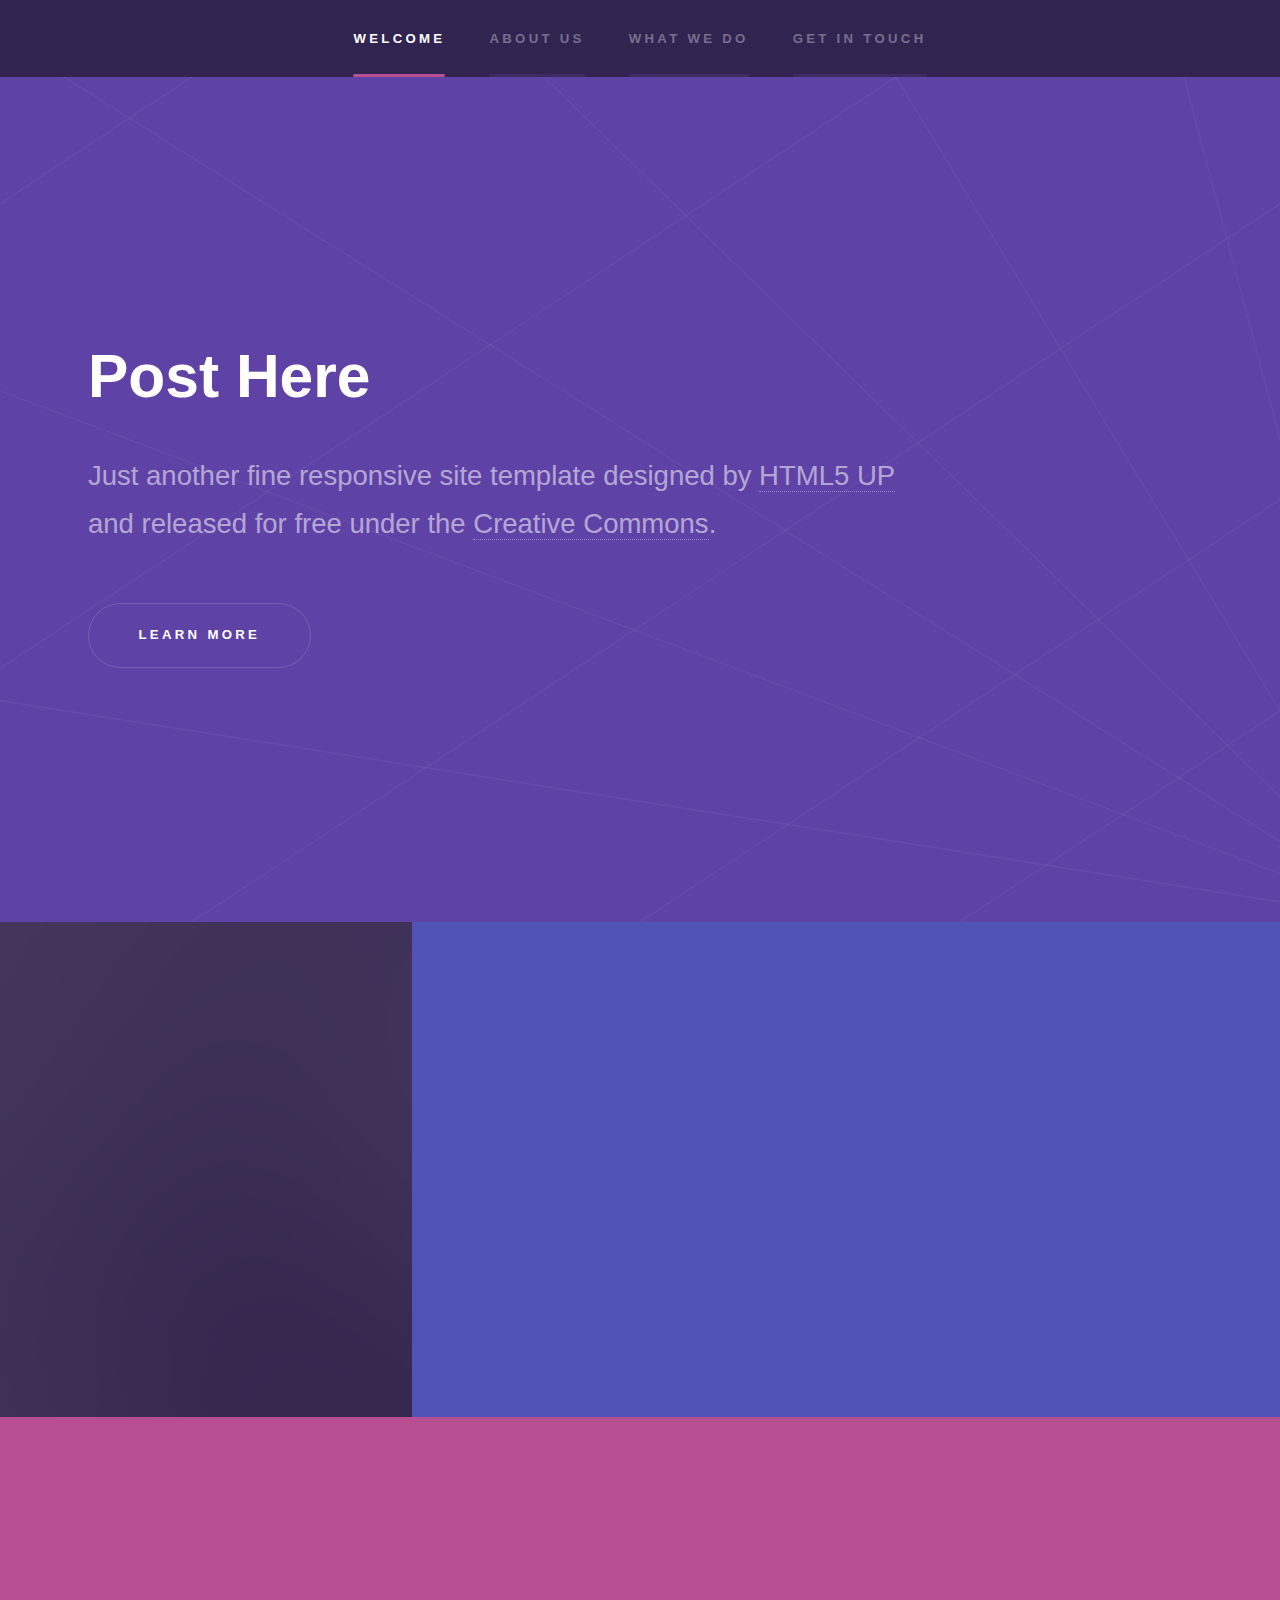
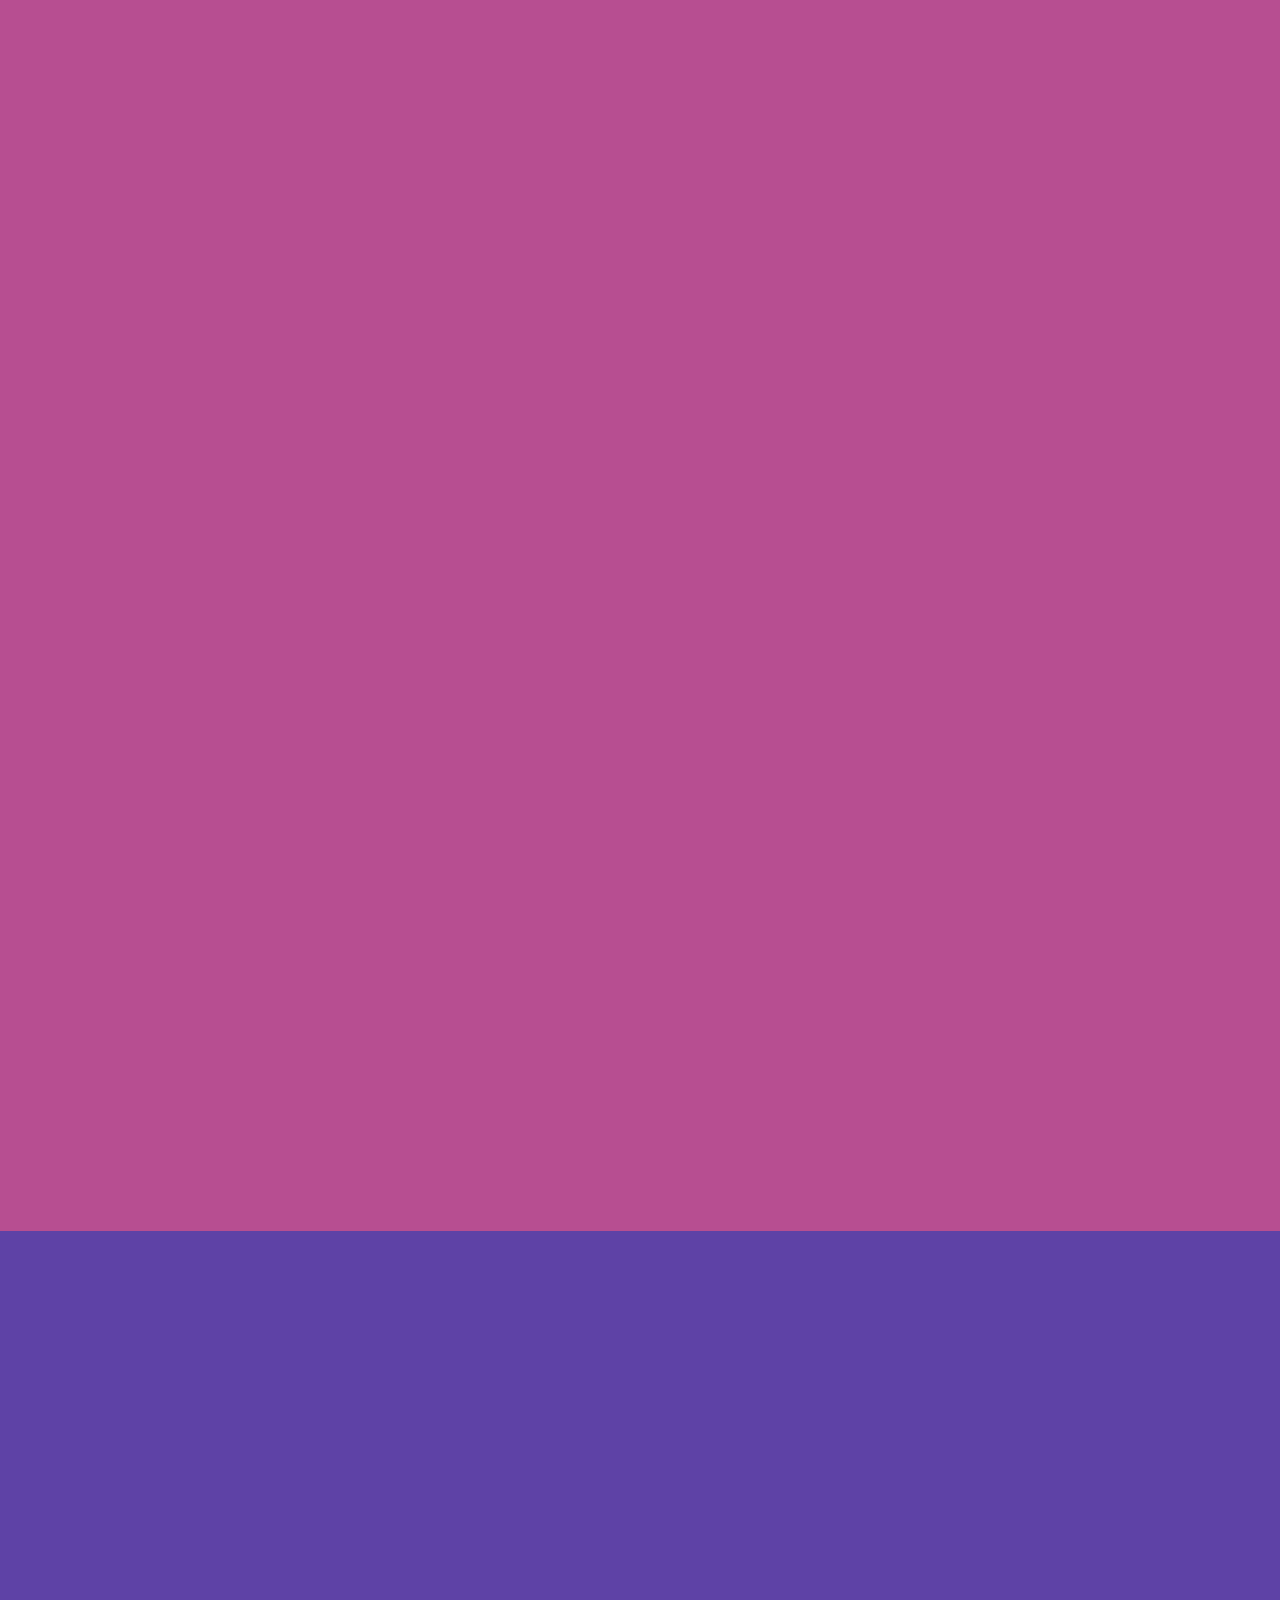
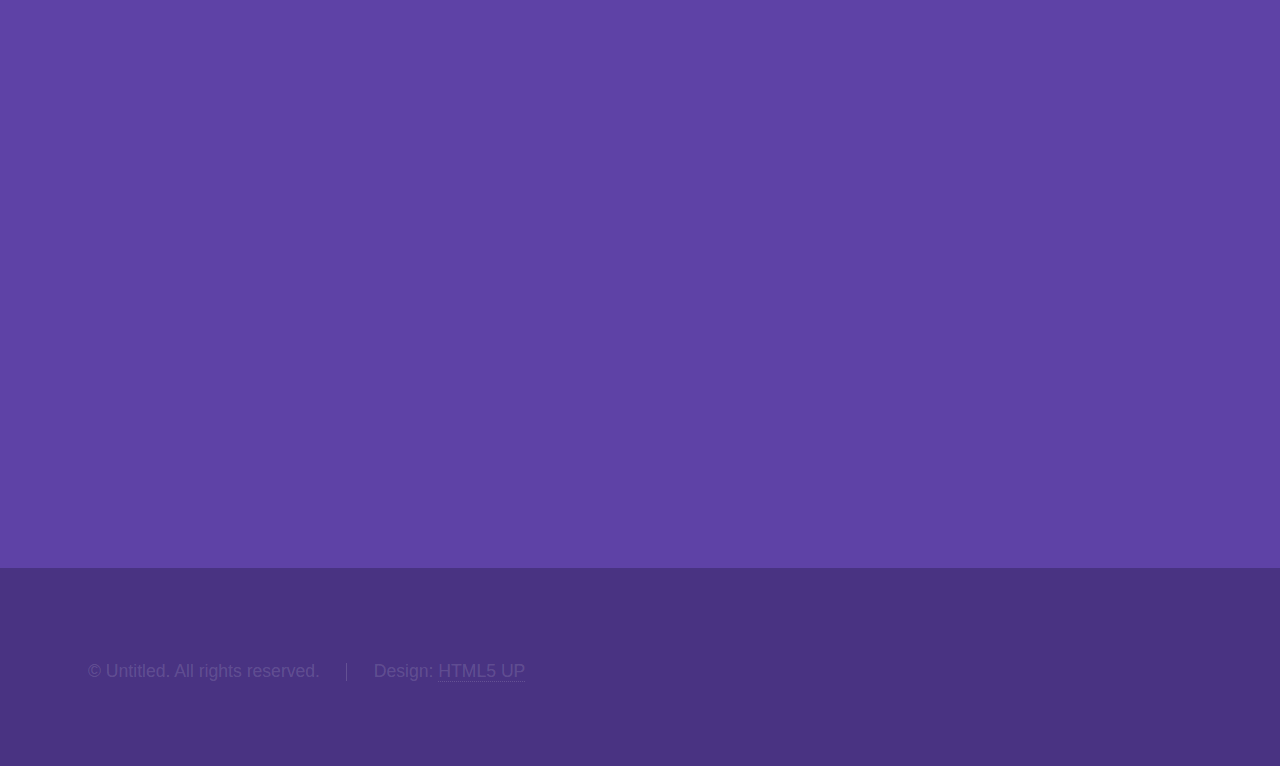
==== index.html @ d8d993b2 "scaffolded home and about pages, added correct media queries to css" ====
<!DOCTYPE HTML>
<!--
	Hyperspace by HTML5 UP
	html5up.net | @ajlkn
	Free for personal and commercial use under the CCA 3.0 license (html5up.net/license)
-->
<html>
	<head>
		<title>Post Here</title>
		<meta charset="utf-8" />
		<meta name="viewport" content="width=device-width, initial-scale=1, user-scalable=no" />
		<link rel="stylesheet" href="assets/css/main.css" />
		<noscript><link rel="stylesheet" href="assets/css/noscript.css" /></noscript>
	</head>
	<body class="is-preload">

		<!-- Sidebar -->
			<section id="sidebar">
				<div class="inner">
					<nav>
						<ul>
							<li><a href="#intro">Welcome</a></li>
							<li><a href="#one">About Us</a></li>
							<li><a href="#two">What we do</a></li>
							<li><a href="#three">Get in touch</a></li>
						</ul>
					</nav>
				</div>
			</section>

		<!-- Wrapper -->
			<div id="wrapper">

				<!-- Intro -->
					<section id="intro" class="wrapper style1 fullscreen fade-up">
						<div class="inner">
							<h1>Post Here</h1>
							<p>Just another fine responsive site template designed by <a href="http://html5up.net">HTML5 UP</a><br />
							and released for free under the <a href="http://html5up.net/license">Creative Commons</a>.</p>
							<ul class="actions">
								<li><a href="#one" class="button scrolly">Learn more</a></li>
							</ul>
						</div>
					</section>

				<!-- One -->
					<section id="one" class="wrapper style2 spotlights">
						<section>
							<a href="#" class="image"><img src="images/pic01.jpg" alt="" data-position="center center" /></a>
							<div class="content">
								<div class="inner">
									<h2>About Us</h2>
									<p>Phasellus convallis elit id ullamcorper pulvinar. Duis aliquam turpis mauris, eu ultricies erat malesuada quis. Aliquam dapibus.</p>
									<ul class="actions">
										<li><a href="about.html" class="button">Learn more</a></li>
									</ul>
								</div>
							</div>
						</section>
						<!-- <section>
							<a href="#" class="image"><img src="images/pic02.jpg" alt="" data-position="top center" /></a>
							<div class="content">
								<div class="inner">
									<h2>Feugiat consequat</h2>
									<p>Phasellus convallis elit id ullamcorper pulvinar. Duis aliquam turpis mauris, eu ultricies erat malesuada quis. Aliquam dapibus.</p>
									<ul class="actions">
										<li><a href="generic.html" class="button">Learn more</a></li>
									</ul>
								</div>
							</div>
						</section> -->
						<!-- <section>
							<a href="#" class="image"><img src="images/pic03.jpg" alt="" data-position="25% 25%" /></a>
							<div class="content">
								<div class="inner">
									<h2>Ultricies aliquam</h2>
									<p>Phasellus convallis elit id ullamcorper pulvinar. Duis aliquam turpis mauris, eu ultricies erat malesuada quis. Aliquam dapibus.</p>
									<ul class="actions">
										<li><a href="generic.html" class="button">Learn more</a></li>
									</ul>
								</div>
							</div>
						</section> -->
					</section>

				<!-- Two -->
					<section id="two" class="wrapper style3 fade-up">
						<div class="inner">
							<h2>What we do</h2>
							<p>Phasellus convallis elit id ullamcorper pulvinar. Duis aliquam turpis mauris, eu ultricies erat malesuada quis. Aliquam dapibus, lacus eget hendrerit bibendum, urna est aliquam sem, sit amet imperdiet est velit quis lorem.</p>
							<div class="features">
								<section>
									<span class="icon solid major fa-code"></span>
									<h3>Lorem ipsum amet</h3>
									<p>Phasellus convallis elit id ullam corper amet et pulvinar. Duis aliquam turpis mauris, sed ultricies erat dapibus.</p>
								</section>
								<section>
									<span class="icon solid major fa-lock"></span>
									<h3>Aliquam sed nullam</h3>
									<p>Phasellus convallis elit id ullam corper amet et pulvinar. Duis aliquam turpis mauris, sed ultricies erat dapibus.</p>
								</section>
								<section>
									<span class="icon solid major fa-cog"></span>
									<h3>Sed erat ullam corper</h3>
									<p>Phasellus convallis elit id ullam corper amet et pulvinar. Duis aliquam turpis mauris, sed ultricies erat dapibus.</p>
								</section>
								<section>
									<span class="icon solid major fa-desktop"></span>
									<h3>Veroeros quis lorem</h3>
									<p>Phasellus convallis elit id ullam corper amet et pulvinar. Duis aliquam turpis mauris, sed ultricies erat dapibus.</p>
								</section>
								<section>
									<span class="icon solid major fa-link"></span>
									<h3>Urna quis bibendum</h3>
									<p>Phasellus convallis elit id ullam corper amet et pulvinar. Duis aliquam turpis mauris, sed ultricies erat dapibus.</p>
								</section>
								<section>
									<span class="icon major fa-gem"></span>
									<h3>Aliquam urna dapibus</h3>
									<p>Phasellus convallis elit id ullam corper amet et pulvinar. Duis aliquam turpis mauris, sed ultricies erat dapibus.</p>
								</section>
							</div>
							<!-- <ul class="actions">
								<li><a href="generic.html" class="button">Learn more</a></li>
							</ul> -->
						</div>
					</section>

				<!-- Three -->
					<section id="three" class="wrapper style1 fade-up">
						<div class="inner">
							<h2>Get in touch</h2>
							<p>Phasellus convallis elit id ullamcorper pulvinar. Duis aliquam turpis mauris, eu ultricies erat malesuada quis. Aliquam dapibus, lacus eget hendrerit bibendum, urna est aliquam sem, sit amet imperdiet est velit quis lorem.</p>
							<div class="split style1">
								<section>
									<form method="post" action="#">
										<div class="fields">
											<div class="field half">
												<label for="name">Name</label>
												<input type="text" name="name" id="name" />
											</div>
											<div class="field half">
												<label for="email">Email</label>
												<input type="text" name="email" id="email" />
											</div>
											<div class="field">
												<label for="message">Message</label>
												<textarea name="message" id="message" rows="5"></textarea>
											</div>
										</div>
										<ul class="actions">
											<li><a href="" class="button submit">Send Message</a></li>
										</ul>
									</form>
								</section>
								<section>
									<ul class="contact">
										<li>
											<h3>Address</h3>
											<span>12345 Somewhere Road #654<br />
											Nashville, TN 00000-0000<br />
											USA</span>
										</li>
										<li>
											<h3>Email</h3>
											<a href="#">user@untitled.tld</a>
										</li>
										<li>
											<h3>Phone</h3>
											<span>(000) 000-0000</span>
										</li>
										<li>
											<h3>Social</h3>
											<ul class="icons">
												<li><a href="#" class="icon brands fa-twitter"><span class="label">Twitter</span></a></li>
												<li><a href="#" class="icon brands fa-facebook-f"><span class="label">Facebook</span></a></li>
												<li><a href="#" class="icon brands fa-github"><span class="label">GitHub</span></a></li>
												<li><a href="#" class="icon brands fa-instagram"><span class="label">Instagram</span></a></li>
												<li><a href="#" class="icon brands fa-linkedin-in"><span class="label">LinkedIn</span></a></li>
											</ul>
										</li>
									</ul>
								</section>
							</div>
						</div>
					</section>

			</div>

		<!-- Footer -->
			<footer id="footer" class="wrapper style1-alt">
				<div class="inner">
					<ul class="menu">
						<li>&copy; Untitled. All rights reserved.</li><li>Design: <a href="http://html5up.net">HTML5 UP</a></li>
					</ul>
				</div>
			</footer>

		<!-- Scripts -->
			<script src="assets/js/jquery.min.js"></script>
			<script src="assets/js/jquery.scrollex.min.js"></script>
			<script src="assets/js/jquery.scrolly.min.js"></script>
			<script src="assets/js/browser.min.js"></script>
			<script src="assets/js/breakpoints.min.js"></script>
			<script src="assets/js/util.js"></script>
			<script src="assets/js/main.js"></script>

	</body>
</html>
---- assets/css/main.css ----
@import url(fontawesome-all.min.css);

/*
	Hyperspace by HTML5 UP
	html5up.net | @ajlkn
	Free for personal and commercial use under the CCA 3.0 license (html5up.net/license)
*/

html, body, div, span, applet, object,
iframe, h1, h2, h3, h4, h5, h6, p, blockquote,
pre, a, abbr, acronym, address, big, cite,
code, del, dfn, em, img, ins, kbd, q, s, samp,
small, strike, strong, sub, sup, tt, var, b,
u, i, center, dl, dt, dd, ol, ul, li, fieldset,
form, label, legend, table, caption, tbody,
tfoot, thead, tr, th, td, article, aside,
canvas, details, embed, figure, figcaption,
footer, header, hgroup, menu, nav, output, ruby,
section, summary, time, mark, audio, video {
	margin: 0;
	padding: 0;
	border: 0;
	font-size: 100%;
	font: inherit;
	vertical-align: baseline;}

article, aside, details, figcaption, figure,
footer, header, hgroup, menu, nav, section {
	display: block;}

body {
	line-height: 1;
}

ol, ul {
	list-style: none;
}

blockquote, q {
	quotes: none;
}

	blockquote:before, blockquote:after, q:before, q:after {
		content: '';
		content: none;
	}

table {
	border-collapse: collapse;
	border-spacing: 0;
}

body {
	-webkit-text-size-adjust: none;
}

mark {
	background-color: transparent;
	color: inherit;
}

input::-moz-focus-inner {
	border: 0;
	padding: 0;
}

input, select, textarea {
	-moz-appearance: none;
	-webkit-appearance: none;
	-ms-appearance: none;
	appearance: none;
}

/* Basic */

	@-ms-viewport {
		width: device-width;
	}

	body {
		-ms-overflow-style: scrollbar;
	}

	@media screen and (max-width: 480px) {

		html, body {
			min-width: 320px;
		}

	}

	html {
		box-sizing: border-box;
	}

	*, *:before, *:after {
		box-sizing: inherit;
	}

	body {
		background: #312450;
	}

		body.is-preload *, body.is-preload *:before, body.is-preload *:after {
			-moz-animation: none !important;
			-webkit-animation: none !important;
			-ms-animation: none !important;
			animation: none !important;
			-moz-transition: none !important;
			-webkit-transition: none !important;
			-ms-transition: none !important;
			transition: none !important;
		}

/* Type */

	body, input, select, textarea {
		color: rgba(255, 255, 255, 0.55);
		font-family: Arial, Helvetica, sans-serif;
		font-size: 16.5pt;
		font-weight: normal;
		line-height: 1.75;
	}

		@media screen and (max-width: 1000px) {

			body, input, select, textarea {
				font-size: 13pt;
			}

		}

		/* @media screen and (max-width: 1280px) {

			body, input, select, textarea {
				font-size: 12pt;
			}

		} */

		@media screen and (max-width: 500px) {

			body, input, select, textarea {
				font-size: 11pt;
			}

		}

	a {
		-moz-transition: color 0.2s ease, border-bottom-color 0.2s ease;
		-webkit-transition: color 0.2s ease, border-bottom-color 0.2s ease;
		-ms-transition: color 0.2s ease, border-bottom-color 0.2s ease;
		transition: color 0.2s ease, border-bottom-color 0.2s ease;
		border-bottom: dotted 1px rgba(255, 255, 255, 0.35);
		color: inherit;
		text-decoration: none;
	}

		a:hover {
			border-bottom-color: transparent;
			color: #ffffff;
		}

	strong, b {
		color: #ffffff;
		font-weight: bold;
	}

	em, i {
		font-style: italic;
	}

	p {
		margin: 0 0 2em 0;
	}

	h1, h2, h3, h4, h5, h6 {
		color: #ffffff;
		font-weight: bold;
		line-height: 1.5;
		margin: 0 0 0.5em 0;
	}

		h1 a, h2 a, h3 a, h4 a, h5 a, h6 a {
			color: inherit;
			text-decoration: none;
		}

	h1 {
		font-size: 2.75em;
	}

		h1.major {
			margin: 0 0 1.3em 0;
			position: relative;
			padding-bottom: 0.35em;
		}

			h1.major:after {
				background-image: -moz-linear-gradient(to right, #5e42a6, #b74e91);
				background-image: -webkit-linear-gradient(to right, #5e42a6, #b74e91);
				background-image: -ms-linear-gradient(to right, #5e42a6, #b74e91);
				background-image: linear-gradient(to right, #5e42a6, #b74e91);
				-moz-transition: max-width 0.2s ease;
				-webkit-transition: max-width 0.2s ease;
				-ms-transition: max-width 0.2s ease;
				transition: max-width 0.2s ease;
				border-radius: 0.2em;
				bottom: 0;
				content: '';
				height: 0.05em;
				position: absolute;
				right: 0;
				width: 100%;
			}

	h2 {
		font-size: 1.75em;
	}

	h3 {
		font-size: 1.1em;
	}

	h4 {
		font-size: 1em;
	}

	h5 {
		font-size: 0.8em;
	}

	h6 {
		font-size: 0.6em;
	}

	@media screen and (max-width: 736px) {

		h1 {
			font-size: 2em;
		}

		h2 {
			font-size: 1.25em;
		}

		h3 {
			font-size: 1em;
		}

		h4 {
			font-size: 0.8em;
		}

		h5 {
			font-size: 0.6em;
		}

		h6 {
			font-size: 0.6em;
		}

	}

	sub {
		font-size: 0.8em;
		position: relative;
		top: 0.5em;
	}

	sup {
		font-size: 0.8em;
		position: relative;
		top: -0.5em;
	}

	blockquote {
		border-left: solid 4px rgba(255, 255, 255, 0.15);
		font-style: italic;
		margin: 0 0 2em 0;
		padding: 0.5em 0 0.5em 2em;
	}

	code {
		background: rgba(255, 255, 255, 0.05);
		border-radius: 0.25em;
		border: solid 1px rgba(255, 255, 255, 0.15);
		font-family: "Courier New", monospace;
		font-size: 0.9em;
		margin: 0 0.25em;
		padding: 0.25em 0.65em;
	}

	pre {
		-webkit-overflow-scrolling: touch;
		font-family: "Courier New", monospace;
		font-size: 0.9em;
		margin: 0 0 2em 0;
	}

		pre code {
			display: block;
			line-height: 1.75em;
			padding: 1em 1.5em;
			overflow-x: auto;
		}

	hr {
		border: 0;
		border-bottom: solid 1px rgba(255, 255, 255, 0.15);
		margin: 2em 0;
	}

		hr.major {
			margin: 3em 0;
		}

	.align-left {
		text-align: left;
	}

	.align-center {
		text-align: center;
	}

	.align-right {
		text-align: right;
	}

/* Row */

	.row {
		display: flex;
		flex-wrap: wrap;
		box-sizing: border-box;
		align-items: stretch;
	}

		.row > * {
			box-sizing: border-box;
		}

		.row.gtr-uniform > * > :last-child {
			margin-bottom: 0;
		}

		.row.aln-left {
			justify-content: flex-start;
		}

		.row.aln-center {
			justify-content: center;
		}

		.row.aln-right {
			justify-content: flex-end;
		}

		.row.aln-top {
			align-items: flex-start;
		}

		.row.aln-middle {
			align-items: center;
		}

		.row.aln-bottom {
			align-items: flex-end;
		}

		.row > .imp {
			order: -1;
		}

		.row > .col-1 {
			width: 8.33333%;
		}

		.row > .off-1 {
			margin-left: 8.33333%;
		}

		.row > .col-2 {
			width: 16.66667%;
		}

		.row > .off-2 {
			margin-left: 16.66667%;
		}

		.row > .col-3 {
			width: 25%;
		}

		.row > .off-3 {
			margin-left: 25%;
		}

		.row > .col-4 {
			width: 33.33333%;
		}

		.row > .off-4 {
			margin-left: 33.33333%;
		}

		.row > .col-5 {
			width: 41.66667%;
		}

		.row > .off-5 {
			margin-left: 41.66667%;
		}

		.row > .col-6 {
			width: 50%;
		}

		.row > .off-6 {
			margin-left: 50%;
		}

		.row > .col-7 {
			width: 58.33333%;
		}

		.row > .off-7 {
			margin-left: 58.33333%;
		}

		.row > .col-8 {
			width: 66.66667%;
		}

		.row > .off-8 {
			margin-left: 66.66667%;
		}

		.row > .col-9 {
			width: 75%;
		}

		.row > .off-9 {
			margin-left: 75%;
		}

		.row > .col-10 {
			width: 83.33333%;
		}

		.row > .off-10 {
			margin-left: 83.33333%;
		}

		.row > .col-11 {
			width: 91.66667%;
		}

		.row > .off-11 {
			margin-left: 91.66667%;
		}

		.row > .col-12 {
			width: 100%;
		}

		.row > .off-12 {
			margin-left: 100%;
		}

		.row.gtr-0 {
			margin-top: 0;
			margin-left: 0em;
		}

			.row.gtr-0 > * {
				padding: 0 0 0 0em;
			}

			.row.gtr-0.gtr-uniform {
				margin-top: 0em;
			}

				.row.gtr-0.gtr-uniform > * {
					padding-top: 0em;
				}

		.row.gtr-25 {
			margin-top: 0;
			margin-left: -0.375em;
		}

			.row.gtr-25 > * {
				padding: 0 0 0 0.375em;
			}

			.row.gtr-25.gtr-uniform {
				margin-top: -0.375em;
			}

				.row.gtr-25.gtr-uniform > * {
					padding-top: 0.375em;
				}

		.row.gtr-50 {
			margin-top: 0;
			margin-left: -0.75em;
		}

			.row.gtr-50 > * {
				padding: 0 0 0 0.75em;
			}

			.row.gtr-50.gtr-uniform {
				margin-top: -0.75em;
			}

				.row.gtr-50.gtr-uniform > * {
					padding-top: 0.75em;
				}

		.row {
			margin-top: 0;
			margin-left: -1.5em;
		}

			.row > * {
				padding: 0 0 0 1.5em;
			}

			.row.gtr-uniform {
				margin-top: -1.5em;
			}

				.row.gtr-uniform > * {
					padding-top: 1.5em;
				}

		.row.gtr-150 {
			margin-top: 0;
			margin-left: -2.25em;
		}

			.row.gtr-150 > * {
				padding: 0 0 0 2.25em;
			}

			.row.gtr-150.gtr-uniform {
				margin-top: -2.25em;
			}

				.row.gtr-150.gtr-uniform > * {
					padding-top: 2.25em;
				}

		.row.gtr-200 {
			margin-top: 0;
			margin-left: -3em;
		}

			.row.gtr-200 > * {
				padding: 0 0 0 3em;
			}

			.row.gtr-200.gtr-uniform {
				margin-top: -3em;
			}

				.row.gtr-200.gtr-uniform > * {
					padding-top: 3em;
				}

		@media screen and (max-width: 1680px) {

			.row {
				display: flex;
				flex-wrap: wrap;
				box-sizing: border-box;
				align-items: stretch;
			}

				.row > * {
					box-sizing: border-box;
				}

				.row.gtr-uniform > * > :last-child {
					margin-bottom: 0;
				}

				.row.aln-left {
					justify-content: flex-start;
				}

				.row.aln-center {
					justify-content: center;
				}

				.row.aln-right {
					justify-content: flex-end;
				}

				.row.aln-top {
					align-items: flex-start;
				}

				.row.aln-middle {
					align-items: center;
				}

				.row.aln-bottom {
					align-items: flex-end;
				}

				.row > .imp-xlarge {
					order: -1;
				}

				.row > .col-1-xlarge {
					width: 8.33333%;
				}

				.row > .off-1-xlarge {
					margin-left: 8.33333%;
				}

				.row > .col-2-xlarge {
					width: 16.66667%;
				}

				.row > .off-2-xlarge {
					margin-left: 16.66667%;
				}

				.row > .col-3-xlarge {
					width: 25%;
				}

				.row > .off-3-xlarge {
					margin-left: 25%;
				}

				.row > .col-4-xlarge {
					width: 33.33333%;
				}

				.row > .off-4-xlarge {
					margin-left: 33.33333%;
				}

				.row > .col-5-xlarge {
					width: 41.66667%;
				}

				.row > .off-5-xlarge {
					margin-left: 41.66667%;
				}

				.row > .col-6-xlarge {
					width: 50%;
				}

				.row > .off-6-xlarge {
					margin-left: 50%;
				}

				.row > .col-7-xlarge {
					width: 58.33333%;
				}

				.row > .off-7-xlarge {
					margin-left: 58.33333%;
				}

				.row > .col-8-xlarge {
					width: 66.66667%;
				}

				.row > .off-8-xlarge {
					margin-left: 66.66667%;
				}

				.row > .col-9-xlarge {
					width: 75%;
				}

				.row > .off-9-xlarge {
					margin-left: 75%;
				}

				.row > .col-10-xlarge {
					width: 83.33333%;
				}

				.row > .off-10-xlarge {
					margin-left: 83.33333%;
				}

				.row > .col-11-xlarge {
					width: 91.66667%;
				}

				.row > .off-11-xlarge {
					margin-left: 91.66667%;
				}

				.row > .col-12-xlarge {
					width: 100%;
				}

				.row > .off-12-xlarge {
					margin-left: 100%;
				}

				.row.gtr-0 {
					margin-top: 0;
					margin-left: 0em;
				}

					.row.gtr-0 > * {
						padding: 0 0 0 0em;
					}

					.row.gtr-0.gtr-uniform {
						margin-top: 0em;
					}

						.row.gtr-0.gtr-uniform > * {
							padding-top: 0em;
						}

				.row.gtr-25 {
					margin-top: 0;
					margin-left: -0.375em;
				}

					.row.gtr-25 > * {
						padding: 0 0 0 0.375em;
					}

					.row.gtr-25.gtr-uniform {
						margin-top: -0.375em;
					}

						.row.gtr-25.gtr-uniform > * {
							padding-top: 0.375em;
						}

				.row.gtr-50 {
					margin-top: 0;
					margin-left: -0.75em;
				}

					.row.gtr-50 > * {
						padding: 0 0 0 0.75em;
					}

					.row.gtr-50.gtr-uniform {
						margin-top: -0.75em;
					}

						.row.gtr-50.gtr-uniform > * {
							padding-top: 0.75em;
						}

				.row {
					margin-top: 0;
					margin-left: -1.5em;
				}

					.row > * {
						padding: 0 0 0 1.5em;
					}

					.row.gtr-uniform {
						margin-top: -1.5em;
					}

						.row.gtr-uniform > * {
							padding-top: 1.5em;
						}

				.row.gtr-150 {
					margin-top: 0;
					margin-left: -2.25em;
				}

					.row.gtr-150 > * {
						padding: 0 0 0 2.25em;
					}

					.row.gtr-150.gtr-uniform {
						margin-top: -2.25em;
					}

						.row.gtr-150.gtr-uniform > * {
							padding-top: 2.25em;
						}

				.row.gtr-200 {
					margin-top: 0;
					margin-left: -3em;
				}

					.row.gtr-200 > * {
						padding: 0 0 0 3em;
					}

					.row.gtr-200.gtr-uniform {
						margin-top: -3em;
					}

						.row.gtr-200.gtr-uniform > * {
							padding-top: 3em;
						}

		}

		@media screen and (max-width: 1280px) {

			.row {
				display: flex;
				flex-wrap: wrap;
				box-sizing: border-box;
				align-items: stretch;
			}

				.row > * {
					box-sizing: border-box;
				}

				.row.gtr-uniform > * > :last-child {
					margin-bottom: 0;
				}

				.row.aln-left {
					justify-content: flex-start;
				}

				.row.aln-center {
					justify-content: center;
				}

				.row.aln-right {
					justify-content: flex-end;
				}

				.row.aln-top {
					align-items: flex-start;
				}

				.row.aln-middle {
					align-items: center;
				}

				.row.aln-bottom {
					align-items: flex-end;
				}

				.row > .imp-large {
					order: -1;
				}

				.row > .col-1-large {
					width: 8.33333%;
				}

				.row > .off-1-large {
					margin-left: 8.33333%;
				}

				.row > .col-2-large {
					width: 16.66667%;
				}

				.row > .off-2-large {
					margin-left: 16.66667%;
				}

				.row > .col-3-large {
					width: 25%;
				}

				.row > .off-3-large {
					margin-left: 25%;
				}

				.row > .col-4-large {
					width: 33.33333%;
				}

				.row > .off-4-large {
					margin-left: 33.33333%;
				}

				.row > .col-5-large {
					width: 41.66667%;
				}

				.row > .off-5-large {
					margin-left: 41.66667%;
				}

				.row > .col-6-large {
					width: 50%;
				}

				.row > .off-6-large {
					margin-left: 50%;
				}

				.row > .col-7-large {
					width: 58.33333%;
				}

				.row > .off-7-large {
					margin-left: 58.33333%;
				}

				.row > .col-8-large {
					width: 66.66667%;
				}

				.row > .off-8-large {
					margin-left: 66.66667%;
				}

				.row > .col-9-large {
					width: 75%;
				}

				.row > .off-9-large {
					margin-left: 75%;
				}

				.row > .col-10-large {
					width: 83.33333%;
				}

				.row > .off-10-large {
					margin-left: 83.33333%;
				}

				.row > .col-11-large {
					width: 91.66667%;
				}

				.row > .off-11-large {
					margin-left: 91.66667%;
				}

				.row > .col-12-large {
					width: 100%;
				}

				.row > .off-12-large {
					margin-left: 100%;
				}

				.row.gtr-0 {
					margin-top: 0;
					margin-left: 0em;
				}

					.row.gtr-0 > * {
						padding: 0 0 0 0em;
					}

					.row.gtr-0.gtr-uniform {
						margin-top: 0em;
					}

						.row.gtr-0.gtr-uniform > * {
							padding-top: 0em;
						}

				.row.gtr-25 {
					margin-top: 0;
					margin-left: -0.375em;
				}

					.row.gtr-25 > * {
						padding: 0 0 0 0.375em;
					}

					.row.gtr-25.gtr-uniform {
						margin-top: -0.375em;
					}

						.row.gtr-25.gtr-uniform > * {
							padding-top: 0.375em;
						}

				.row.gtr-50 {
					margin-top: 0;
					margin-left: -0.75em;
				}

					.row.gtr-50 > * {
						padding: 0 0 0 0.75em;
					}

					.row.gtr-50.gtr-uniform {
						margin-top: -0.75em;
					}

						.row.gtr-50.gtr-uniform > * {
							padding-top: 0.75em;
						}

				.row {
					margin-top: 0;
					margin-left: -1.5em;
				}

					.row > * {
						padding: 0 0 0 1.5em;
					}

					.row.gtr-uniform {
						margin-top: -1.5em;
					}

						.row.gtr-uniform > * {
							padding-top: 1.5em;
						}

				.row.gtr-150 {
					margin-top: 0;
					margin-left: -2.25em;
				}

					.row.gtr-150 > * {
						padding: 0 0 0 2.25em;
					}

					.row.gtr-150.gtr-uniform {
						margin-top: -2.25em;
					}

						.row.gtr-150.gtr-uniform > * {
							padding-top: 2.25em;
						}

				.row.gtr-200 {
					margin-top: 0;
					margin-left: -3em;
				}

					.row.gtr-200 > * {
						padding: 0 0 0 3em;
					}

					.row.gtr-200.gtr-uniform {
						margin-top: -3em;
					}

						.row.gtr-200.gtr-uniform > * {
							padding-top: 3em;
						}

		}

		@media screen and (max-width: 980px) {

			.row {
				display: flex;
				flex-wrap: wrap;
				box-sizing: border-box;
				align-items: stretch;
			}

				.row > * {
					box-sizing: border-box;
				}

				.row.gtr-uniform > * > :last-child {
					margin-bottom: 0;
				}

				.row.aln-left {
					justify-content: flex-start;
				}

				.row.aln-center {
					justify-content: center;
				}

				.row.aln-right {
					justify-content: flex-end;
				}

				.row.aln-top {
					align-items: flex-start;
				}

				.row.aln-middle {
					align-items: center;
				}

				.row.aln-bottom {
					align-items: flex-end;
				}

				.row > .imp-medium {
					order: -1;
				}

				.row > .col-1-medium {
					width: 8.33333%;
				}

				.row > .off-1-medium {
					margin-left: 8.33333%;
				}

				.row > .col-2-medium {
					width: 16.66667%;
				}

				.row > .off-2-medium {
					margin-left: 16.66667%;
				}

				.row > .col-3-medium {
					width: 25%;
				}

				.row > .off-3-medium {
					margin-left: 25%;
				}

				.row > .col-4-medium {
					width: 33.33333%;
				}

				.row > .off-4-medium {
					margin-left: 33.33333%;
				}

				.row > .col-5-medium {
					width: 41.66667%;
				}

				.row > .off-5-medium {
					margin-left: 41.66667%;
				}

				.row > .col-6-medium {
					width: 50%;
				}

				.row > .off-6-medium {
					margin-left: 50%;
				}

				.row > .col-7-medium {
					width: 58.33333%;
				}

				.row > .off-7-medium {
					margin-left: 58.33333%;
				}

				.row > .col-8-medium {
					width: 66.66667%;
				}

				.row > .off-8-medium {
					margin-left: 66.66667%;
				}

				.row > .col-9-medium {
					width: 75%;
				}

				.row > .off-9-medium {
					margin-left: 75%;
				}

				.row > .col-10-medium {
					width: 83.33333%;
				}

				.row > .off-10-medium {
					margin-left: 83.33333%;
				}

				.row > .col-11-medium {
					width: 91.66667%;
				}

				.row > .off-11-medium {
					margin-left: 91.66667%;
				}

				.row > .col-12-medium {
					width: 100%;
				}

				.row > .off-12-medium {
					margin-left: 100%;
				}

				.row.gtr-0 {
					margin-top: 0;
					margin-left: 0em;
				}

					.row.gtr-0 > * {
						padding: 0 0 0 0em;
					}

					.row.gtr-0.gtr-uniform {
						margin-top: 0em;
					}

						.row.gtr-0.gtr-uniform > * {
							padding-top: 0em;
						}

				.row.gtr-25 {
					margin-top: 0;
					margin-left: -0.375em;
				}

					.row.gtr-25 > * {
						padding: 0 0 0 0.375em;
					}

					.row.gtr-25.gtr-uniform {
						margin-top: -0.375em;
					}

						.row.gtr-25.gtr-uniform > * {
							padding-top: 0.375em;
						}

				.row.gtr-50 {
					margin-top: 0;
					margin-left: -0.75em;
				}

					.row.gtr-50 > * {
						padding: 0 0 0 0.75em;
					}

					.row.gtr-50.gtr-uniform {
						margin-top: -0.75em;
					}

						.row.gtr-50.gtr-uniform > * {
							padding-top: 0.75em;
						}

				.row {
					margin-top: 0;
					margin-left: -1.5em;
				}

					.row > * {
						padding: 0 0 0 1.5em;
					}

					.row.gtr-uniform {
						margin-top: -1.5em;
					}

						.row.gtr-uniform > * {
							padding-top: 1.5em;
						}

				.row.gtr-150 {
					margin-top: 0;
					margin-left: -2.25em;
				}

					.row.gtr-150 > * {
						padding: 0 0 0 2.25em;
					}

					.row.gtr-150.gtr-uniform {
						margin-top: -2.25em;
					}

						.row.gtr-150.gtr-uniform > * {
							padding-top: 2.25em;
						}

				.row.gtr-200 {
					margin-top: 0;
					margin-left: -3em;
				}

					.row.gtr-200 > * {
						padding: 0 0 0 3em;
					}

					.row.gtr-200.gtr-uniform {
						margin-top: -3em;
					}

						.row.gtr-200.gtr-uniform > * {
							padding-top: 3em;
						}

		}

		@media screen and (max-width: 736px) {

			.row {
				display: flex;
				flex-wrap: wrap;
				box-sizing: border-box;
				align-items: stretch;
			}

				.row > * {
					box-sizing: border-box;
				}

				.row.gtr-uniform > * > :last-child {
					margin-bottom: 0;
				}

				.row.aln-left {
					justify-content: flex-start;
				}

				.row.aln-center {
					justify-content: center;
				}

				.row.aln-right {
					justify-content: flex-end;
				}

				.row.aln-top {
					align-items: flex-start;
				}

				.row.aln-middle {
					align-items: center;
				}

				.row.aln-bottom {
					align-items: flex-end;
				}

				.row > .imp-small {
					order: -1;
				}

				.row > .col-1-small {
					width: 8.33333%;
				}

				.row > .off-1-small {
					margin-left: 8.33333%;
				}

				.row > .col-2-small {
					width: 16.66667%;
				}

				.row > .off-2-small {
					margin-left: 16.66667%;
				}

				.row > .col-3-small {
					width: 25%;
				}

				.row > .off-3-small {
					margin-left: 25%;
				}

				.row > .col-4-small {
					width: 33.33333%;
				}

				.row > .off-4-small {
					margin-left: 33.33333%;
				}

				.row > .col-5-small {
					width: 41.66667%;
				}

				.row > .off-5-small {
					margin-left: 41.66667%;
				}

				.row > .col-6-small {
					width: 50%;
				}

				.row > .off-6-small {
					margin-left: 50%;
				}

				.row > .col-7-small {
					width: 58.33333%;
				}

				.row > .off-7-small {
					margin-left: 58.33333%;
				}

				.row > .col-8-small {
					width: 66.66667%;
				}

				.row > .off-8-small {
					margin-left: 66.66667%;
				}

				.row > .col-9-small {
					width: 75%;
				}

				.row > .off-9-small {
					margin-left: 75%;
				}

				.row > .col-10-small {
					width: 83.33333%;
				}

				.row > .off-10-small {
					margin-left: 83.33333%;
				}

				.row > .col-11-small {
					width: 91.66667%;
				}

				.row > .off-11-small {
					margin-left: 91.66667%;
				}

				.row > .col-12-small {
					width: 100%;
				}

				.row > .off-12-small {
					margin-left: 100%;
				}

				.row.gtr-0 {
					margin-top: 0;
					margin-left: 0em;
				}

					.row.gtr-0 > * {
						padding: 0 0 0 0em;
					}

					.row.gtr-0.gtr-uniform {
						margin-top: 0em;
					}

						.row.gtr-0.gtr-uniform > * {
							padding-top: 0em;
						}

				.row.gtr-25 {
					margin-top: 0;
					margin-left: -0.375em;
				}

					.row.gtr-25 > * {
						padding: 0 0 0 0.375em;
					}

					.row.gtr-25.gtr-uniform {
						margin-top: -0.375em;
					}

						.row.gtr-25.gtr-uniform > * {
							padding-top: 0.375em;
						}

				.row.gtr-50 {
					margin-top: 0;
					margin-left: -0.75em;
				}

					.row.gtr-50 > * {
						padding: 0 0 0 0.75em;
					}

					.row.gtr-50.gtr-uniform {
						margin-top: -0.75em;
					}

						.row.gtr-50.gtr-uniform > * {
							padding-top: 0.75em;
						}

				.row {
					margin-top: 0;
					margin-left: -1.5em;
				}

					.row > * {
						padding: 0 0 0 1.5em;
					}

					.row.gtr-uniform {
						margin-top: -1.5em;
					}

						.row.gtr-uniform > * {
							padding-top: 1.5em;
						}

				.row.gtr-150 {
					margin-top: 0;
					margin-left: -2.25em;
				}

					.row.gtr-150 > * {
						padding: 0 0 0 2.25em;
					}

					.row.gtr-150.gtr-uniform {
						margin-top: -2.25em;
					}

						.row.gtr-150.gtr-uniform > * {
							padding-top: 2.25em;
						}

				.row.gtr-200 {
					margin-top: 0;
					margin-left: -3em;
				}

					.row.gtr-200 > * {
						padding: 0 0 0 3em;
					}

					.row.gtr-200.gtr-uniform {
						margin-top: -3em;
					}

						.row.gtr-200.gtr-uniform > * {
							padding-top: 3em;
						}

		}

		@media screen and (max-width: 480px) {

			.row {
				display: flex;
				flex-wrap: wrap;
				box-sizing: border-box;
				align-items: stretch;
			}

				.row > * {
					box-sizing: border-box;
				}

				.row.gtr-uniform > * > :last-child {
					margin-bottom: 0;
				}

				.row.aln-left {
					justify-content: flex-start;
				}

				.row.aln-center {
					justify-content: center;
				}

				.row.aln-right {
					justify-content: flex-end;
				}

				.row.aln-top {
					align-items: flex-start;
				}

				.row.aln-middle {
					align-items: center;
				}

				.row.aln-bottom {
					align-items: flex-end;
				}

				.row > .imp-xsmall {
					order: -1;
				}

				.row > .col-1-xsmall {
					width: 8.33333%;
				}

				.row > .off-1-xsmall {
					margin-left: 8.33333%;
				}

				.row > .col-2-xsmall {
					width: 16.66667%;
				}

				.row > .off-2-xsmall {
					margin-left: 16.66667%;
				}

				.row > .col-3-xsmall {
					width: 25%;
				}

				.row > .off-3-xsmall {
					margin-left: 25%;
				}

				.row > .col-4-xsmall {
					width: 33.33333%;
				}

				.row > .off-4-xsmall {
					margin-left: 33.33333%;
				}

				.row > .col-5-xsmall {
					width: 41.66667%;
				}

				.row > .off-5-xsmall {
					margin-left: 41.66667%;
				}

				.row > .col-6-xsmall {
					width: 50%;
				}

				.row > .off-6-xsmall {
					margin-left: 50%;
				}

				.row > .col-7-xsmall {
					width: 58.33333%;
				}

				.row > .off-7-xsmall {
					margin-left: 58.33333%;
				}

				.row > .col-8-xsmall {
					width: 66.66667%;
				}

				.row > .off-8-xsmall {
					margin-left: 66.66667%;
				}

				.row > .col-9-xsmall {
					width: 75%;
				}

				.row > .off-9-xsmall {
					margin-left: 75%;
				}

				.row > .col-10-xsmall {
					width: 83.33333%;
				}

				.row > .off-10-xsmall {
					margin-left: 83.33333%;
				}

				.row > .col-11-xsmall {
					width: 91.66667%;
				}

				.row > .off-11-xsmall {
					margin-left: 91.66667%;
				}

				.row > .col-12-xsmall {
					width: 100%;
				}

				.row > .off-12-xsmall {
					margin-left: 100%;
				}

				.row.gtr-0 {
					margin-top: 0;
					margin-left: 0em;
				}

					.row.gtr-0 > * {
						padding: 0 0 0 0em;
					}

					.row.gtr-0.gtr-uniform {
						margin-top: 0em;
					}

						.row.gtr-0.gtr-uniform > * {
							padding-top: 0em;
						}

				.row.gtr-25 {
					margin-top: 0;
					margin-left: -0.375em;
				}

					.row.gtr-25 > * {
						padding: 0 0 0 0.375em;
					}

					.row.gtr-25.gtr-uniform {
						margin-top: -0.375em;
					}

						.row.gtr-25.gtr-uniform > * {
							padding-top: 0.375em;
						}

				.row.gtr-50 {
					margin-top: 0;
					margin-left: -0.75em;
				}

					.row.gtr-50 > * {
						padding: 0 0 0 0.75em;
					}

					.row.gtr-50.gtr-uniform {
						margin-top: -0.75em;
					}

						.row.gtr-50.gtr-uniform > * {
							padding-top: 0.75em;
						}

				.row {
					margin-top: 0;
					margin-left: -1.5em;
				}

					.row > * {
						padding: 0 0 0 1.5em;
					}

					.row.gtr-uniform {
						margin-top: -1.5em;
					}

						.row.gtr-uniform > * {
							padding-top: 1.5em;
						}

				.row.gtr-150 {
					margin-top: 0;
					margin-left: -2.25em;
				}

					.row.gtr-150 > * {
						padding: 0 0 0 2.25em;
					}

					.row.gtr-150.gtr-uniform {
						margin-top: -2.25em;
					}

						.row.gtr-150.gtr-uniform > * {
							padding-top: 2.25em;
						}

				.row.gtr-200 {
					margin-top: 0;
					margin-left: -3em;
				}

					.row.gtr-200 > * {
						padding: 0 0 0 3em;
					}

					.row.gtr-200.gtr-uniform {
						margin-top: -3em;
					}

						.row.gtr-200.gtr-uniform > * {
							padding-top: 3em;
						}

		}

/* Box */

	.box {
		border-radius: 0.25em;
		border: solid 1px rgba(255, 255, 255, 0.15);
		margin-bottom: 2em;
		padding: 1.5em;
	}

		.box > :last-child,
		.box > :last-child > :last-child,
		.box > :last-child > :last-child > :last-child {
			margin-bottom: 0;
		}

		.box.alt {
			border: 0;
			border-radius: 0;
			padding: 0;
		}

/* Button */

	input[type="submit"],
	input[type="reset"],
	input[type="button"],
	button,
	.button {
		-moz-appearance: none;
		-webkit-appearance: none;
		-ms-appearance: none;
		appearance: none;
		-moz-transition: border-color 0.2s ease;
		-webkit-transition: border-color 0.2s ease;
		-ms-transition: border-color 0.2s ease;
		transition: border-color 0.2s ease;
		background-color: transparent;
		border: solid 1px !important;
		border-color: rgba(255, 255, 255, 0.15) !important;
		border-radius: 3em;
		color: #ffffff !important;
		cursor: pointer;
		display: inline-block;
		font-size: 0.6em;
		font-weight: bold;
		height: calc(4.75em + 2px);
		letter-spacing: 0.25em;
		line-height: 4.75em;
		outline: 0;
		padding: 0 3.75em;
		position: relative;
		text-align: center;
		text-decoration: none;
		text-transform: uppercase;
		white-space: nowrap;
	}

		input[type="submit"]:after,
		input[type="reset"]:after,
		input[type="button"]:after,
		button:after,
		.button:after {
			-moz-transform: scale(0.25);
			-webkit-transform: scale(0.25);
			-ms-transform: scale(0.25);
			transform: scale(0.25);
			pointer-events: none;
			-moz-transition: opacity 0.2s ease, -moz-transform 0.2s ease;
			-webkit-transition: opacity 0.2s ease, -webkit-transform 0.2s ease;
			-ms-transition: opacity 0.2s ease, -ms-transform 0.2s ease;
			transition: opacity 0.2s ease, transform 0.2s ease;
			background: #ffffff;
			border-radius: 3em;
			content: '';
			height: 100%;
			left: 0;
			opacity: 0;
			position: absolute;
			top: 0;
			width: 100%;
		}

		input[type="submit"].icon:before,
		input[type="reset"].icon:before,
		input[type="button"].icon:before,
		button.icon:before,
		.button.icon:before {
			margin-right: 0.75em;
		}

		input[type="submit"].fit,
		input[type="reset"].fit,
		input[type="button"].fit,
		button.fit,
		.button.fit {
			width: 100%;
		}

		input[type="submit"].small,
		input[type="reset"].small,
		input[type="button"].small,
		button.small,
		.button.small {
			font-size: 0.4em;
		}

		input[type="submit"].large,
		input[type="reset"].large,
		input[type="button"].large,
		button.large,
		.button.large {
			font-size: 0.8em;
		}

		input[type="submit"].primary,
		input[type="reset"].primary,
		input[type="button"].primary,
		button.primary,
		.button.primary {
			background-color: #ffffff;
			color: #312450 !important;
		}

			input[type="submit"].primary:after,
			input[type="reset"].primary:after,
			input[type="button"].primary:after,
			button.primary:after,
			.button.primary:after {
				display: none;
			}

		input[type="submit"].disabled, input[type="submit"]:disabled,
		input[type="reset"].disabled,
		input[type="reset"]:disabled,
		input[type="button"].disabled,
		input[type="button"]:disabled,
		button.disabled,
		button:disabled,
		.button.disabled,
		.button:disabled {
			cursor: default;
			opacity: 0.5;
			pointer-events: none;
		}

		input[type="submit"]:hover,
		input[type="reset"]:hover,
		input[type="button"]:hover,
		button:hover,
		.button:hover {
			border-color: rgba(255, 255, 255, 0.55) !important;
		}

			input[type="submit"]:hover:after,
			input[type="reset"]:hover:after,
			input[type="button"]:hover:after,
			button:hover:after,
			.button:hover:after {
				opacity: 0.05;
				-moz-transform: scale(1);
				-webkit-transform: scale(1);
				-ms-transform: scale(1);
				transform: scale(1);
			}

			input[type="submit"]:hover:active,
			input[type="reset"]:hover:active,
			input[type="button"]:hover:active,
			button:hover:active,
			.button:hover:active {
				border-color: #ffffff !important;
			}

				input[type="submit"]:hover:active:after,
				input[type="reset"]:hover:active:after,
				input[type="button"]:hover:active:after,
				button:hover:active:after,
				.button:hover:active:after {
					opacity: 0.1;
				}

/* Features */

	.features {
		display: -moz-flex;
		display: -webkit-flex;
		display: -ms-flex;
		display: flex;
		-moz-flex-wrap: wrap;
		-webkit-flex-wrap: wrap;
		-ms-flex-wrap: wrap;
		flex-wrap: wrap;
		border-radius: 0.25em;
		border: solid 1px rgba(255, 255, 255, 0.15);
		background: rgba(255, 255, 255, 0.05);
		margin: 0 0 2em 0;
	}

		.features section {
			padding: 3.5em 3em 1em 7em ;
			width: 50%;
			border-top: solid 1px rgba(255, 255, 255, 0.15);
			position: relative;
		}

			.features section:nth-child(-n + 2) {
				border-top-width: 0;
			}

			.features section:nth-child(2n) {
				border-left: solid 1px rgba(255, 255, 255, 0.15);
			}

			.features section .icon {
				-moz-transition: opacity 0.5s ease, -moz-transform 0.5s ease;
				-webkit-transition: opacity 0.5s ease, -webkit-transform 0.5s ease;
				-ms-transition: opacity 0.5s ease, -ms-transform 0.5s ease;
				transition: opacity 0.5s ease, transform 0.5s ease;
				-moz-transition-delay: 1s;
				-webkit-transition-delay: 1s;
				-ms-transition-delay: 1s;
				transition-delay: 1s;
				-moz-transform: scale(1);
				-webkit-transform: scale(1);
				-ms-transform: scale(1);
				transform: scale(1);
				position: absolute;
				left: 3em;
				top: 3em;
				opacity: 1;
			}

			.features section:nth-child(1) .icon {
				-moz-transition-delay: 0.15s;
				-webkit-transition-delay: 0.15s;
				-ms-transition-delay: 0.15s;
				transition-delay: 0.15s;
			}

			.features section:nth-child(2) .icon {
				-moz-transition-delay: 0.3s;
				-webkit-transition-delay: 0.3s;
				-ms-transition-delay: 0.3s;
				transition-delay: 0.3s;
			}

			.features section:nth-child(3) .icon {
				-moz-transition-delay: 0.45s;
				-webkit-transition-delay: 0.45s;
				-ms-transition-delay: 0.45s;
				transition-delay: 0.45s;
			}

			.features section:nth-child(4) .icon {
				-moz-transition-delay: 0.6s;
				-webkit-transition-delay: 0.6s;
				-ms-transition-delay: 0.6s;
				transition-delay: 0.6s;
			}

			.features section:nth-child(5) .icon {
				-moz-transition-delay: 0.75s;
				-webkit-transition-delay: 0.75s;
				-ms-transition-delay: 0.75s;
				transition-delay: 0.75s;
			}

			.features section:nth-child(6) .icon {
				-moz-transition-delay: 0.9s;
				-webkit-transition-delay: 0.9s;
				-ms-transition-delay: 0.9s;
				transition-delay: 0.9s;
			}

			.features section:nth-child(7) .icon {
				-moz-transition-delay: 1.05s;
				-webkit-transition-delay: 1.05s;
				-ms-transition-delay: 1.05s;
				transition-delay: 1.05s;
			}

			.features section:nth-child(8) .icon {
				-moz-transition-delay: 1.2s;
				-webkit-transition-delay: 1.2s;
				-ms-transition-delay: 1.2s;
				transition-delay: 1.2s;
			}

			.features section:nth-child(9) .icon {
				-moz-transition-delay: 1.35s;
				-webkit-transition-delay: 1.35s;
				-ms-transition-delay: 1.35s;
				transition-delay: 1.35s;
			}

			.features section:nth-child(10) .icon {
				-moz-transition-delay: 1.5s;
				-webkit-transition-delay: 1.5s;
				-ms-transition-delay: 1.5s;
				transition-delay: 1.5s;
			}

			.features section:nth-child(11) .icon {
				-moz-transition-delay: 1.65s;
				-webkit-transition-delay: 1.65s;
				-ms-transition-delay: 1.65s;
				transition-delay: 1.65s;
			}

			.features section:nth-child(12) .icon {
				-moz-transition-delay: 1.8s;
				-webkit-transition-delay: 1.8s;
				-ms-transition-delay: 1.8s;
				transition-delay: 1.8s;
			}

			.features section:nth-child(13) .icon {
				-moz-transition-delay: 1.95s;
				-webkit-transition-delay: 1.95s;
				-ms-transition-delay: 1.95s;
				transition-delay: 1.95s;
			}

			.features section:nth-child(14) .icon {
				-moz-transition-delay: 2.1s;
				-webkit-transition-delay: 2.1s;
				-ms-transition-delay: 2.1s;
				transition-delay: 2.1s;
			}

			.features section:nth-child(15) .icon {
				-moz-transition-delay: 2.25s;
				-webkit-transition-delay: 2.25s;
				-ms-transition-delay: 2.25s;
				transition-delay: 2.25s;
			}

			.features section:nth-child(16) .icon {
				-moz-transition-delay: 2.4s;
				-webkit-transition-delay: 2.4s;
				-ms-transition-delay: 2.4s;
				transition-delay: 2.4s;
			}

			.features section:nth-child(17) .icon {
				-moz-transition-delay: 2.55s;
				-webkit-transition-delay: 2.55s;
				-ms-transition-delay: 2.55s;
				transition-delay: 2.55s;
			}

			.features section:nth-child(18) .icon {
				-moz-transition-delay: 2.7s;
				-webkit-transition-delay: 2.7s;
				-ms-transition-delay: 2.7s;
				transition-delay: 2.7s;
			}

			.features section:nth-child(19) .icon {
				-moz-transition-delay: 2.85s;
				-webkit-transition-delay: 2.85s;
				-ms-transition-delay: 2.85s;
				transition-delay: 2.85s;
			}

			.features section:nth-child(20) .icon {
				-moz-transition-delay: 3s;
				-webkit-transition-delay: 3s;
				-ms-transition-delay: 3s;
				transition-delay: 3s;
			}

		.features.inactive section .icon {
			-moz-transform: scale(0.5);
			-webkit-transform: scale(0.5);
			-ms-transform: scale(0.5);
			transform: scale(0.5);
			opacity: 0;
		}

		@media screen and (max-width: 980px) {

			.features {
				display: block;
			}

				.features section {
					border-top-width: 1px !important;
					border-left-width: 0 !important;
					width: 100%;
				}

					.features section:first-child {
						border-top-width: 0 !important;
					}

		}

		@media screen and (max-width: 736px) {

			.features section {
				padding: 2.5em 1.5em 0.1em 5.5em ;
			}

				.features section .icon {
					left: 1.5em;
					top: 2em;
				}

		}

		@media screen and (max-width: 480px) {

			.features section {
				padding: 2em 1.5em 0.1em 1.5em ;
			}

				.features section .icon {
					left: 0;
					position: relative;
					top: 0;
				}

		}

/* Form */

	form {
		margin: 0 0 2em 0;
	}

		form > :last-child {
			margin-bottom: 0;
		}

		form > .fields {
			display: -moz-flex;
			display: -webkit-flex;
			display: -ms-flex;
			display: flex;
			-moz-flex-wrap: wrap;
			-webkit-flex-wrap: wrap;
			-ms-flex-wrap: wrap;
			flex-wrap: wrap;
			width: calc(100% + 3em);
			margin: -1.5em 0 2em -1.5em;
		}

			form > .fields > .field {
				-moz-flex-grow: 0;
				-webkit-flex-grow: 0;
				-ms-flex-grow: 0;
				flex-grow: 0;
				-moz-flex-shrink: 0;
				-webkit-flex-shrink: 0;
				-ms-flex-shrink: 0;
				flex-shrink: 0;
				padding: 1.5em 0 0 1.5em;
				width: calc(100% - 1.5em);
			}

				form > .fields > .field.half {
					width: calc(50% - 0.75em);
				}

				form > .fields > .field.third {
					width: calc(100%/3 - 0.5em);
				}

				form > .fields > .field.quarter {
					width: calc(25% - 0.375em);
				}

		@media screen and (max-width: 480px) {

			form > .fields {
				width: calc(100% + 3em);
				margin: -1.5em 0 2em -1.5em;
			}

				form > .fields > .field {
					padding: 1.5em 0 0 1.5em;
					width: calc(100% - 1.5em);
				}

					form > .fields > .field.half {
						width: calc(100% - 1.5em);
					}

					form > .fields > .field.third {
						width: calc(100% - 1.5em);
					}

					form > .fields > .field.quarter {
						width: calc(100% - 1.5em);
					}

		}

	label {
		color: #ffffff;
		font-weight: bold;
		line-height: 1.5;
		margin: 0 0 0.7em 0;
		display: block;
		font-size: 1.1em;
	}

	input[type="text"],
	input[type="password"],
	input[type="email"],
	input[type="tel"],
	select,
	textarea {
		-moz-appearance: none;
		-webkit-appearance: none;
		-ms-appearance: none;
		appearance: none;
		background: rgba(255, 255, 255, 0.05);
		border-radius: 0.25em;
		border: none;
		border: solid 1px rgba(255, 255, 255, 0.15);
		color: inherit;
		display: block;
		outline: 0;
		padding: 0 1em;
		text-decoration: none;
		width: 100%;
	}

		input[type="text"]:invalid,
		input[type="password"]:invalid,
		input[type="email"]:invalid,
		input[type="tel"]:invalid,
		select:invalid,
		textarea:invalid {
			box-shadow: none;
		}

		input[type="text"]:focus,
		input[type="password"]:focus,
		input[type="email"]:focus,
		input[type="tel"]:focus,
		select:focus,
		textarea:focus {
			border-color: #ffffff;
			box-shadow: 0 0 0 1px #ffffff;
		}

	select {
		background-image: url("data:image/svg+xml;charset=utf8,%3Csvg xmlns='http://www.w3.org/2000/svg' width='40' height='40' preserveAspectRatio='none' viewBox='0 0 40 40'%3E%3Cpath d='M9.4,12.3l10.4,10.4l10.4-10.4c0.2-0.2,0.5-0.4,0.9-0.4c0.3,0,0.6,0.1,0.9,0.4l3.3,3.3c0.2,0.2,0.4,0.5,0.4,0.9 c0,0.4-0.1,0.6-0.4,0.9L20.7,31.9c-0.2,0.2-0.5,0.4-0.9,0.4c-0.3,0-0.6-0.1-0.9-0.4L4.3,17.3c-0.2-0.2-0.4-0.5-0.4-0.9 c0-0.4,0.1-0.6,0.4-0.9l3.3-3.3c0.2-0.2,0.5-0.4,0.9-0.4S9.1,12.1,9.4,12.3z' fill='rgba(255, 255, 255, 0.15)' /%3E%3C/svg%3E");
		background-size: 1.25rem;
		background-repeat: no-repeat;
		background-position: calc(100% - 1rem) center;
		height: 2.75em;
		padding-right: 2.75em;
		text-overflow: ellipsis;
	}

		select option {
			color: #ffffff;
			background: #312450;
		}

		select:focus::-ms-value {
			background-color: transparent;
		}

		select::-ms-expand {
			display: none;
		}

	input[type="text"],
	input[type="password"],
	input[type="email"],
	select {
		height: 2.75em;
	}

	textarea {
		padding: 0.75em 1em;
	}

		body.is-ie textarea {
			min-height: 10em;
		}

	input[type="checkbox"],
	input[type="radio"] {
		-moz-appearance: none;
		-webkit-appearance: none;
		-ms-appearance: none;
		appearance: none;
		display: block;
		float: left;
		margin-right: -2em;
		opacity: 0;
		width: 1em;
		z-index: -1;
	}

		input[type="checkbox"] + label,
		input[type="radio"] + label {
			text-decoration: none;
			color: rgba(255, 255, 255, 0.55);
			cursor: pointer;
			display: inline-block;
			font-size: 1em;
			font-weight: normal;
			padding-left: 2.4em;
			padding-right: 0.75em;
			position: relative;
		}

			input[type="checkbox"] + label:before,
			input[type="radio"] + label:before {
				-moz-osx-font-smoothing: grayscale;
				-webkit-font-smoothing: antialiased;
				display: inline-block;
				font-style: normal;
				font-variant: normal;
				text-rendering: auto;
				line-height: 1;
				text-transform: none !important;
				font-family: 'Font Awesome 5 Free';
				font-weight: 900;
			}

			input[type="checkbox"] + label:before,
			input[type="radio"] + label:before {
				background: rgba(255, 255, 255, 0.05);
				border-radius: 0.25em;
				border: solid 1px rgba(255, 255, 255, 0.15);
				content: '';
				display: inline-block;
				font-size: 0.8em;
				height: 2.0625em;
				left: 0;
				line-height: 2.0625em;
				position: absolute;
				text-align: center;
				top: 0;
				width: 2.0625em;
			}

		input[type="checkbox"]:checked + label:before,
		input[type="radio"]:checked + label:before {
			background: #ffffff;
			border-color: #ffffff;
			color: #b74e91;
			content: '\f00c';
		}

		input[type="checkbox"]:focus + label:before,
		input[type="radio"]:focus + label:before {
			border-color: #ffffff;
			box-shadow: 0 0 0 1px #ffffff;
		}

	input[type="checkbox"] + label:before {
		border-radius: 0.25em;
	}

	input[type="radio"] + label:before {
		border-radius: 100%;
	}

	::-webkit-input-placeholder {
		color: rgba(255, 255, 255, 0.35) !important;
		opacity: 1.0;
	}

	:-moz-placeholder {
		color: rgba(255, 255, 255, 0.35) !important;
		opacity: 1.0;
	}

	::-moz-placeholder {
		color: rgba(255, 255, 255, 0.35) !important;
		opacity: 1.0;
	}

	:-ms-input-placeholder {
		color: rgba(255, 255, 255, 0.35) !important;
		opacity: 1.0;
	}

/* Icon */

	.icon {
		text-decoration: none;
		border-bottom: none;
		position: relative;
	}

		.icon:before {
			-moz-osx-font-smoothing: grayscale;
			-webkit-font-smoothing: antialiased;
			display: inline-block;
			font-style: normal;
			font-variant: normal;
			text-rendering: auto;
			line-height: 1;
			text-transform: none !important;
			font-family: 'Font Awesome 5 Free';
			font-weight: 400;
		}

		.icon > .label {
			display: none;
		}

		.icon:before {
			line-height: inherit;
		}

		.icon.solid:before {
			font-weight: 900;
		}

		.icon.brands:before {
			font-family: 'Font Awesome 5 Brands';
		}

		.icon.major {
			width: 2.5em;
			height: 2.5em;
			display: block;
			background: #ffffff;
			border-radius: 100%;
			color: #312450;
			text-align: center;
			line-height: 2.5em;
			margin: 0 0 1.3em 0;
		}

			.icon.major:before {
				font-size: 1.25em;
			}

				.wrapper.style1 .icon.major:before {
					color: #5e42a6;
				}

				.wrapper.style1-alt .icon.major:before {
					color: #493382;
				}

				.wrapper.style2 .icon.major:before {
					color: #5052b5;
				}

				.wrapper.style2-alt .icon.major:before {
					color: #3e4094;
				}

				.wrapper.style3 .icon.major:before {
					color: #b74e91;
				}

				.wrapper.style3-alt .icon.major:before {
					color: #953d75;
				}

/* Image */

	.image {
		border-radius: 0.25em;
		border: 0;
		display: inline-block;
		position: relative;
	}

		.image img {
			border-radius: 0.25em;
			display: block;
		}

		.image.left, .image.right {
			max-width: 40%;
		}

			.image.left img, .image.right img {
				width: 100%;
			}

		.image.left {
			float: left;
			margin: 0 1.5em 1em 0;
			top: 0.25em;
		}

		.image.right {
			float: right;
			margin: 0 0 1em 1.5em;
			top: 0.25em;
		}

		.image.fit {
			display: block;
			margin: 0 0 2em 0;
			width: 100%;
		}

			.image.fit img {
				width: 100%;
			}

		.image.main {
			display: block;
			margin: 0 0 3em 0;
			width: 100%;
		}

			.image.main img {
				width: 100%;
			}

/* List */

	ol {
		list-style: decimal;
		margin: 0 0 2em 0;
		padding-left: 1.25em;
	}

		ol li {
			padding-left: 0.25em;
		}

	ul {
		list-style: disc;
		margin: 0 0 2em 0;
		padding-left: 1em;
	}

		ul li {
			padding-left: 0.5em;
		}

		ul.alt {
			list-style: none;
			padding-left: 0;
		}

			ul.alt li {
				border-top: solid 1px rgba(255, 255, 255, 0.15);
				padding: 0.5em 0;
			}

				ul.alt li:first-child {
					border-top: 0;
					padding-top: 0;
				}

	dl {
		margin: 0 0 2em 0;
	}

		dl dt {
			display: block;
			font-weight: bold;
			margin: 0 0 1em 0;
		}

		dl dd {
			margin-left: 2em;
		}

/* Actions */

	ul.actions {
		display: -moz-flex;
		display: -webkit-flex;
		display: -ms-flex;
		display: flex;
		cursor: default;
		list-style: none;
		margin-left: -1em;
		padding-left: 0;
	}

		ul.actions li {
			padding: 0 0 0 1em;
			vertical-align: middle;
		}

		ul.actions.special {
			-moz-justify-content: center;
			-webkit-justify-content: center;
			-ms-justify-content: center;
			justify-content: center;
			width: 100%;
			margin-left: 0;
		}

			ul.actions.special li:first-child {
				padding-left: 0;
			}

		ul.actions.stacked {
			-moz-flex-direction: column;
			-webkit-flex-direction: column;
			-ms-flex-direction: column;
			flex-direction: column;
			margin-left: 0;
		}

			ul.actions.stacked li {
				padding: 1.3em 0 0 0;
			}

				ul.actions.stacked li:first-child {
					padding-top: 0;
				}

		ul.actions.fit {
			width: calc(100% + 1em);
		}

			ul.actions.fit li {
				-moz-flex-grow: 1;
				-webkit-flex-grow: 1;
				-ms-flex-grow: 1;
				flex-grow: 1;
				-moz-flex-shrink: 1;
				-webkit-flex-shrink: 1;
				-ms-flex-shrink: 1;
				flex-shrink: 1;
				width: 100%;
			}

				ul.actions.fit li > * {
					width: 100%;
				}

			ul.actions.fit.stacked {
				width: 100%;
			}

		@media screen and (max-width: 480px) {

			ul.actions:not(.fixed) {
				-moz-flex-direction: column;
				-webkit-flex-direction: column;
				-ms-flex-direction: column;
				flex-direction: column;
				margin-left: 0;
				width: 100% !important;
			}

				ul.actions:not(.fixed) li {
					-moz-flex-grow: 1;
					-webkit-flex-grow: 1;
					-ms-flex-grow: 1;
					flex-grow: 1;
					-moz-flex-shrink: 1;
					-webkit-flex-shrink: 1;
					-ms-flex-shrink: 1;
					flex-shrink: 1;
					padding: 1em 0 0 0;
					text-align: center;
					width: 100%;
				}

					ul.actions:not(.fixed) li > * {
						width: 100%;
					}

					ul.actions:not(.fixed) li:first-child {
						padding-top: 0;
					}

					ul.actions:not(.fixed) li input[type="submit"],
					ul.actions:not(.fixed) li input[type="reset"],
					ul.actions:not(.fixed) li input[type="button"],
					ul.actions:not(.fixed) li button,
					ul.actions:not(.fixed) li .button {
						width: 100%;
					}

						ul.actions:not(.fixed) li input[type="submit"].icon:before,
						ul.actions:not(.fixed) li input[type="reset"].icon:before,
						ul.actions:not(.fixed) li input[type="button"].icon:before,
						ul.actions:not(.fixed) li button.icon:before,
						ul.actions:not(.fixed) li .button.icon:before {
							margin-left: -0.5rem;
						}

		}

/* Contact */

	ul.contact {
		list-style: none;
		padding: 0;
	}

		ul.contact > li {
			padding: 0;
			margin: 1.5em 0 0 0;
		}

			ul.contact > li:first-child {
				margin-top: 0;
			}

/* Icons */

	ul.icons {
		cursor: default;
		list-style: none;
		padding-left: 0;
	}

		ul.icons li {
			display: inline-block;
			padding: 0 0.75em 0 0;
		}

			ul.icons li:last-child {
				padding-right: 0;
			}

			ul.icons li > a, ul.icons li > span {
				border: 0;
			}

				ul.icons li > a .label, ul.icons li > span .label {
					display: none;
				}

/* Menu */

	ul.menu {
		list-style: none;
		padding: 0;
	}

		ul.menu > li {
			border-left: solid 1px rgba(255, 255, 255, 0.15);
			display: inline-block;
			line-height: 1;
			margin-left: 1.5em;
			padding: 0 0 0 1.5em;
		}

			ul.menu > li:first-child {
				border-left: 0;
				margin: 0;
				padding-left: 0;
			}

		@media screen and (max-width: 480px) {

			ul.menu > li {
				border-left: 0;
				display: block;
				line-height: inherit;
				margin: 0.5em 0 0 0;
				padding-left: 0;
			}

		}

/* Section/Article */

	section.special, article.special {
		text-align: center;
	}

	header p {
		color: rgba(255, 255, 255, 0.35);
		position: relative;
		margin: 0 0 1.5em 0;
	}

	header h2 + p {
		font-size: 1.25em;
		margin-top: -1em;
		line-height: 1.5em;
	}

	header h3 + p {
		font-size: 1.1em;
		margin-top: -0.8em;
		line-height: 1.5em;
	}

	header h4 + p,
	header h5 + p,
	header h6 + p {
		font-size: 0.9em;
		margin-top: -0.6em;
		line-height: 1.5em;
	}

/* Split */

	.split {
		display: -moz-flex;
		display: -webkit-flex;
		display: -ms-flex;
		display: flex;
	}

		.split > * {
			width: calc(50% - 2.5em);
		}

		.split > :nth-child(2n - 1) {
			padding-right: 2.5em;
			border-right: solid 1px rgba(255, 255, 255, 0.15);
		}

		.split > :nth-child(2n) {
			padding-left: 2.5em;
		}

		.split.style1 > :nth-child(2n - 1) {
			width: calc(66.66666% - 2.5em);
		}

		.split.style1 > :nth-child(2n) {
			width: calc(33.33333% - 2.5em);
		}

		@media screen and (max-width: 1680px) {

			.split > * {
				width: calc(50% - 2em);
			}

			.split > :nth-child(2n - 1) {
				padding-right: 2em;
			}

			.split > :nth-child(2n) {
				padding-left: 2em;
			}

			.split.style1 > :nth-child(2n - 1) {
				width: calc(66.66666% - 2em);
			}

			.split.style1 > :nth-child(2n) {
				width: calc(33.33333% - 2em);
			}

		}

		@media screen and (max-width: 980px) {

			.split {
				display: block;
			}

				.split > * {
					border-top: solid 1px rgba(255, 255, 255, 0.15);
					margin: 4em 0 0 0;
					padding: 4em 0 0 0;
					width: 100% !important;
				}

				.split > :nth-child(2n - 1) {
					border-right: 0;
					padding-right: 0;
				}

				.split > :nth-child(2n) {
					padding-left: 0;
				}

				.split > :first-child {
					border-top: 0;
					margin-top: 0;
					padding-top: 0;
				}

		}

		@media screen and (max-width: 736px) {

			.split > * {
				margin: 3em 0 0 0;
				padding: 3em 0 0 0;
			}

		}

/* Spotlights */

	.spotlights > section {
		display: -moz-flex;
		display: -webkit-flex;
		display: -ms-flex;
		display: flex;
		-moz-flex-direction: row;
		-webkit-flex-direction: row;
		-ms-flex-direction: row;
		flex-direction: row;
		min-height: 22.5em;
	}

		body.is-ie .spotlights > section {
			min-height: 0;
		}

		.spotlights > section > .image {
			background-position: center center;
			background-size: cover;
			border-radius: 0;
			display: block;
			position: relative;
			width: 25em;
		}

			.spotlights > section > .image img {
				border-radius: 0;
				display: block;
			}

			.spotlights > section > .image:before {
				-moz-transition: opacity 1s ease;
				-webkit-transition: opacity 1s ease;
				-ms-transition: opacity 1s ease;
				transition: opacity 1s ease;
				background: rgba(49, 36, 80, 0.9);
				content: '';
				display: block;
				height: 100%;
				left: 0;
				opacity: 0;
				position: absolute;
				top: 0;
				width: 100%;
			}

		.spotlights > section > .content {
			padding: 4em 5em 2em 5em ;
			display: -moz-flex;
			display: -webkit-flex;
			display: -ms-flex;
			display: flex;
			-moz-flex-direction: column;
			-webkit-flex-direction: column;
			-ms-flex-direction: column;
			flex-direction: column;
			-moz-justify-content: center;
			-webkit-justify-content: center;
			-ms-justify-content: center;
			justify-content: center;
			width: 50em;
			-ms-flex: 1;
		}

			.spotlights > section > .content > .inner {
				-moz-transform: translateX(0) translateY(0);
				-webkit-transform: translateX(0) translateY(0);
				-ms-transform: translateX(0) translateY(0);
				transform: translateX(0) translateY(0);
				-moz-transition: opacity 1s ease, -moz-transform 1s ease;
				-webkit-transition: opacity 1s ease, -webkit-transform 1s ease;
				-ms-transition: opacity 1s ease, -ms-transform 1s ease;
				transition: opacity 1s ease, transform 1s ease;
				opacity: 1;
			}

		.spotlights > section:nth-child(2) {
			background-color: rgba(0, 0, 0, 0.05);
		}

		.spotlights > section:nth-child(3) {
			background-color: rgba(0, 0, 0, 0.1);
		}

		.spotlights > section.inactive > .image:before,
		body.is-preload .spotlights > section > .image:before {
			opacity: 1;
		}

		.spotlights > section.inactive > .content > .inner,
		body.is-preload .spotlights > section > .content > .inner {
			-moz-transform: translateX(-1em);
			-webkit-transform: translateX(-1em);
			-ms-transform: translateX(-1em);
			transform: translateX(-1em);
			opacity: 0;
		}

		@media screen and (max-width: 1680px) {

			.spotlights > section > .content {
				padding: 4em 4em 2em 4em ;
			}

		}

		@media screen and (max-width: 980px) {

			.spotlights > section {
				display: block;
			}

				.spotlights > section > .image {
					width: 100%;
					height: 50vh;
				}

				.spotlights > section > .content {
					width: 100%;
				}

				.spotlights > section.inactive > .content > .inner,
				body.is-preload .spotlights > section > .content > .inner {
					-moz-transform: translateY(1em);
					-webkit-transform: translateY(1em);
					-ms-transform: translateY(1em);
					transform: translateY(1em);
				}

		}

		@media screen and (max-width: 736px) {

			.spotlights > section > .image {
				height: 50vh;
				min-height: 15em;
			}

			.spotlights > section > .content {
				padding: 3em 2em 1em 2em ;
			}

		}

/* Table */

	.table-wrapper {
		-webkit-overflow-scrolling: touch;
		overflow-x: auto;
	}

	table {
		margin: 0 0 2em 0;
		width: 100%;
	}

		table tbody tr {
			border: solid 1px rgba(255, 255, 255, 0.15);
			border-left: 0;
			border-right: 0;
		}

			table tbody tr:nth-child(2n + 1) {
				background-color: rgba(255, 255, 255, 0.05);
			}

		table td {
			padding: 0.75em 0.75em;
		}

		table th {
			color: #ffffff;
			font-size: 1em;
			font-weight: bold;
			padding: 0 0.75em 0.75em 0.75em;
			text-align: left;
		}

		table thead {
			border-bottom: solid 2px rgba(255, 255, 255, 0.15);
		}

		table tfoot {
			border-top: solid 2px rgba(255, 255, 255, 0.15);
		}

		table.alt {
			border-collapse: separate;
		}

			table.alt tbody tr td {
				border: solid 1px rgba(255, 255, 255, 0.15);
				border-left-width: 0;
				border-top-width: 0;
			}

				table.alt tbody tr td:first-child {
					border-left-width: 1px;
				}

			table.alt tbody tr:first-child td {
				border-top-width: 1px;
			}

			table.alt thead {
				border-bottom: 0;
			}

			table.alt tfoot {
				border-top: 0;
			}

/* Wrapper */

	.wrapper {
		position: relative;
	}

		.wrapper > .inner {
			padding: 5em 5em 3em 5em ;
			max-width: 100%;
			width: 75em;
		}

			@media screen and (max-width: 1680px) {

				.wrapper > .inner {
					padding: 4em 4em 2em 4em ;
				}

			}

			@media screen and (max-width: 1280px) {

				.wrapper > .inner {
					width: 100%;
				}

			}

			@media screen and (max-width: 736px) {

				.wrapper > .inner {
					padding: 3em 2em 1em 2em ;
				}

			}

		.wrapper.alt {
			background-color: #261c3e;
		}

		.wrapper.style1 {
			background-color: #5e42a6;
		}

		.wrapper.style1-alt {
			background-color: #493382;
		}

		.wrapper.style2 {
			background-color: #5052b5;
		}

		.wrapper.style2-alt {
			background-color: #3e4094;
		}

		.wrapper.style3 {
			background-color: #b74e91;
		}

		.wrapper.style3-alt {
			background-color: #953d75;
		}

		.wrapper.fullscreen {
			display: -moz-flex;
			display: -webkit-flex;
			display: -ms-flex;
			display: flex;
			-moz-flex-direction: column;
			-webkit-flex-direction: column;
			-ms-flex-direction: column;
			flex-direction: column;
			-moz-justify-content: center;
			-webkit-justify-content: center;
			-ms-justify-content: center;
			justify-content: center;
			min-height: 100vh;
		}

			body.is-ie .wrapper.fullscreen {
				height: 100vh;
			}

			@media screen and (max-width: 1280px) {

				.wrapper.fullscreen {
					min-height: calc(100vh - 2.5em);
				}

					body.is-ie .wrapper.fullscreen {
						height: calc(100vh - 2.5em);
					}

			}

			@media screen and (max-width: 736px) {

				.wrapper.fullscreen {
					padding: 2em 0;
					min-height: 0;
				}

					body.is-ie .wrapper.fullscreen {
						height: auto;
					}

			}

		.wrapper.fade-up > .inner {
			-moz-transform: translateY(0);
			-webkit-transform: translateY(0);
			-ms-transform: translateY(0);
			transform: translateY(0);
			-moz-transition: opacity 1s ease, -moz-transform 1s ease;
			-webkit-transition: opacity 1s ease, -webkit-transform 1s ease;
			-ms-transition: opacity 1s ease, -ms-transform 1s ease;
			transition: opacity 1s ease, transform 1s ease;
			opacity: 1.0;
		}

		.wrapper.fade-up.inactive > .inner,
		body.is-preload .wrapper.fade-up > .inner {
			opacity: 0;
			-moz-transform: translateY(1em);
			-webkit-transform: translateY(1em);
			-ms-transform: translateY(1em);
			transform: translateY(1em);
		}

		.wrapper.fade-down > .inner {
			-moz-transform: translateY(0);
			-webkit-transform: translateY(0);
			-ms-transform: translateY(0);
			transform: translateY(0);
			-moz-transition: opacity 1s ease, -moz-transform 1s ease;
			-webkit-transition: opacity 1s ease, -webkit-transform 1s ease;
			-ms-transition: opacity 1s ease, -ms-transform 1s ease;
			transition: opacity 1s ease, transform 1s ease;
			opacity: 1.0;
		}

		.wrapper.fade-down.inactive > .inner,
		body.is-preload .wrapper.fade-down > .inner {
			opacity: 0;
			-moz-transform: translateY(-1em);
			-webkit-transform: translateY(-1em);
			-ms-transform: translateY(-1em);
			transform: translateY(-1em);
		}

		.wrapper.fade > .inner {
			-moz-transition: opacity 1s ease;
			-webkit-transition: opacity 1s ease;
			-ms-transition: opacity 1s ease;
			transition: opacity 1s ease;
			opacity: 1.0;
		}

		.wrapper.fade.inactive > .inner,
		body.is-preload .wrapper.fade > .inner {
			opacity: 0;
		}

/* Header */

	#header {
		display: -moz-flex;
		display: -webkit-flex;
		display: -ms-flex;
		display: flex;
		background-color: #5e42a6;
		cursor: default;
		padding: 1.75em 2em;
	}

		#header > .title {
			border: 0;
			color: #ffffff;
			display: block;
			font-size: 1.25em;
			font-weight: bold;
		}

		#header > nav {
			-moz-flex: 1;
			-webkit-flex: 1;
			-ms-flex: 1;
			flex: 1;
			text-align: right;
		}

			#header > nav > ul {
				margin: 0;
				padding: 0;
			}

				#header > nav > ul > li {
					display: inline-block;
					margin-left: 1.75em;
					padding: 0;
					vertical-align: middle;
				}

					#header > nav > ul > li:first-child {
						margin-left: 0;
					}

					#header > nav > ul > li a {
						border: 0;
						color: rgba(255, 255, 255, 0.35);
						display: inline-block;
						font-size: 0.6em;
						font-weight: bold;
						letter-spacing: 0.25em;
						text-transform: uppercase;
					}

						#header > nav > ul > li a:hover {
							color: rgba(255, 255, 255, 0.55);
						}

						#header > nav > ul > li a.active {
							color: #ffffff;
						}

		@media screen and (max-width: 736px) {

			#header {
				padding: 1em 2em;
			}

		}

		@media screen and (max-width: 480px) {

			#header {
				display: block;
				padding: 0 2em;
				text-align: left;
			}

				#header .title {
					font-size: 1.25em;
					padding: 1em 0;
				}

				#header > nav {
					border-top: solid 1px rgba(255, 255, 255, 0.15);
					text-align: inherit;
				}

					#header > nav > ul > li {
						margin-left: 1.5em;
					}

						#header > nav > ul > li a {
							height: 6em;
							line-height: 6em;
						}

		}

/* Wrapper (main) */

	#sidebar + #wrapper {
		margin-left: 18em;
	}

		@media screen and (max-width: 1280px) {

			#sidebar + #wrapper {
				margin-left: 0;
				padding-top: 3.5em;
			}

		}

		@media screen and (max-width: 736px) {

			#sidebar + #wrapper {
				padding-top: 0;
			}

		}

	#header + #wrapper > .wrapper > .inner {
		margin: 0 auto;
	}

/* Footer */

	#sidebar + #wrapper + #footer {
		margin-left: 18em;
	}

		@media screen and (max-width: 1280px) {

			#sidebar + #wrapper + #footer {
				margin-left: 0;
			}

		}

	#footer > .inner a {
		border-bottom-color: rgba(255, 255, 255, 0.15);
	}

		#footer > .inner a:hover {
			border-bottom-color: transparent;
		}

	#footer > .inner .menu {
		font-size: 0.8em;
		color: rgba(255, 255, 255, 0.15);
	}

	#header + #wrapper + #footer > .inner {
		margin: 0 auto;
	}

/* Sidebar */

	#sidebar {
		padding: 2.5em 2.5em 0.5em 2.5em ;
		background: #312450;
		cursor: default;
		height: 100vh;
		left: 0;
		overflow-x: hidden;
		overflow-y: auto;
		position: fixed;
		text-align: right;
		top: 0;
		width: 18em;
		z-index: 10000;
	}

		#sidebar > .inner {
			display: -moz-flex;
			display: -webkit-flex;
			display: -ms-flex;
			display: flex;
			-moz-flex-direction: column;
			-webkit-flex-direction: column;
			-ms-flex-direction: column;
			flex-direction: column;
			-moz-justify-content: center;
			-webkit-justify-content: center;
			-ms-justify-content: center;
			justify-content: center;
			-moz-transform: translateY(0);
			-webkit-transform: translateY(0);
			-ms-transform: translateY(0);
			transform: translateY(0);
			-moz-transition: opacity 1s ease;
			-webkit-transition: opacity 1s ease;
			-ms-transition: opacity 1s ease;
			transition: opacity 1s ease;
			min-height: 100%;
			opacity: 1;
			width: 100%;
		}

			body.is-ie #sidebar > .inner {
				height: 100%;
			}

		#sidebar nav > ul {
			list-style: none;
			padding: 0;
		}

			#sidebar nav > ul > li {
				-moz-transform: translateY(0);
				-webkit-transform: translateY(0);
				-ms-transform: translateY(0);
				transform: translateY(0);
				-moz-transition: opacity 0.15s ease, -moz-transform 0.75s ease;
				-webkit-transition: opacity 0.15s ease, -webkit-transform 0.75s ease;
				-ms-transition: opacity 0.15s ease, -ms-transform 0.75s ease;
				transition: opacity 0.15s ease, transform 0.75s ease;
				margin: 1.5em 0 0 0;
				opacity: 1;
				padding: 0;
				position: relative;
			}

				#sidebar nav > ul > li:first-child {
					margin: 0;
				}

				#sidebar nav > ul > li:nth-child(1) {
					-moz-transition-delay: 0.45s;
					-webkit-transition-delay: 0.45s;
					-ms-transition-delay: 0.45s;
					transition-delay: 0.45s;
				}

				#sidebar nav > ul > li:nth-child(2) {
					-moz-transition-delay: 0.65s;
					-webkit-transition-delay: 0.65s;
					-ms-transition-delay: 0.65s;
					transition-delay: 0.65s;
				}

				#sidebar nav > ul > li:nth-child(3) {
					-moz-transition-delay: 0.85s;
					-webkit-transition-delay: 0.85s;
					-ms-transition-delay: 0.85s;
					transition-delay: 0.85s;
				}

				#sidebar nav > ul > li:nth-child(4) {
					-moz-transition-delay: 1.05s;
					-webkit-transition-delay: 1.05s;
					-ms-transition-delay: 1.05s;
					transition-delay: 1.05s;
				}

				#sidebar nav > ul > li:nth-child(5) {
					-moz-transition-delay: 1.25s;
					-webkit-transition-delay: 1.25s;
					-ms-transition-delay: 1.25s;
					transition-delay: 1.25s;
				}

				#sidebar nav > ul > li:nth-child(6) {
					-moz-transition-delay: 1.45s;
					-webkit-transition-delay: 1.45s;
					-ms-transition-delay: 1.45s;
					transition-delay: 1.45s;
				}

				#sidebar nav > ul > li:nth-child(7) {
					-moz-transition-delay: 1.65s;
					-webkit-transition-delay: 1.65s;
					-ms-transition-delay: 1.65s;
					transition-delay: 1.65s;
				}

				#sidebar nav > ul > li:nth-child(8) {
					-moz-transition-delay: 1.85s;
					-webkit-transition-delay: 1.85s;
					-ms-transition-delay: 1.85s;
					transition-delay: 1.85s;
				}

				#sidebar nav > ul > li:nth-child(9) {
					-moz-transition-delay: 2.05s;
					-webkit-transition-delay: 2.05s;
					-ms-transition-delay: 2.05s;
					transition-delay: 2.05s;
				}

				#sidebar nav > ul > li:nth-child(10) {
					-moz-transition-delay: 2.25s;
					-webkit-transition-delay: 2.25s;
					-ms-transition-delay: 2.25s;
					transition-delay: 2.25s;
				}

				#sidebar nav > ul > li:nth-child(11) {
					-moz-transition-delay: 2.45s;
					-webkit-transition-delay: 2.45s;
					-ms-transition-delay: 2.45s;
					transition-delay: 2.45s;
				}

				#sidebar nav > ul > li:nth-child(12) {
					-moz-transition-delay: 2.65s;
					-webkit-transition-delay: 2.65s;
					-ms-transition-delay: 2.65s;
					transition-delay: 2.65s;
				}

				#sidebar nav > ul > li:nth-child(13) {
					-moz-transition-delay: 2.85s;
					-webkit-transition-delay: 2.85s;
					-ms-transition-delay: 2.85s;
					transition-delay: 2.85s;
				}

				#sidebar nav > ul > li:nth-child(14) {
					-moz-transition-delay: 3.05s;
					-webkit-transition-delay: 3.05s;
					-ms-transition-delay: 3.05s;
					transition-delay: 3.05s;
				}

				#sidebar nav > ul > li:nth-child(15) {
					-moz-transition-delay: 3.25s;
					-webkit-transition-delay: 3.25s;
					-ms-transition-delay: 3.25s;
					transition-delay: 3.25s;
				}

				#sidebar nav > ul > li:nth-child(16) {
					-moz-transition-delay: 3.45s;
					-webkit-transition-delay: 3.45s;
					-ms-transition-delay: 3.45s;
					transition-delay: 3.45s;
				}

				#sidebar nav > ul > li:nth-child(17) {
					-moz-transition-delay: 3.65s;
					-webkit-transition-delay: 3.65s;
					-ms-transition-delay: 3.65s;
					transition-delay: 3.65s;
				}

				#sidebar nav > ul > li:nth-child(18) {
					-moz-transition-delay: 3.85s;
					-webkit-transition-delay: 3.85s;
					-ms-transition-delay: 3.85s;
					transition-delay: 3.85s;
				}

				#sidebar nav > ul > li:nth-child(19) {
					-moz-transition-delay: 4.05s;
					-webkit-transition-delay: 4.05s;
					-ms-transition-delay: 4.05s;
					transition-delay: 4.05s;
				}

				#sidebar nav > ul > li:nth-child(20) {
					-moz-transition-delay: 4.25s;
					-webkit-transition-delay: 4.25s;
					-ms-transition-delay: 4.25s;
					transition-delay: 4.25s;
				}

		#sidebar nav a {
			-moz-transition: color 0.2s ease;
			-webkit-transition: color 0.2s ease;
			-ms-transition: color 0.2s ease;
			transition: color 0.2s ease;
			border: 0;
			color: rgba(255, 255, 255, 0.35);
			display: block;
			font-size: 0.6em;
			font-weight: bold;
			letter-spacing: 0.25em;
			line-height: 1.75;
			outline: 0;
			padding: 1.35em 0;
			position: relative;
			text-decoration: none;
			text-transform: uppercase;
		}

			#sidebar nav a:before, #sidebar nav a:after {
				border-radius: 0.2em;
				bottom: 0;
				content: '';
				height: 0.2em;
				position: absolute;
				right: 0;
				width: 100%;
			}

			#sidebar nav a:before {
				background: #3c2c62;
			}

			#sidebar nav a:after {
				background-image: -moz-linear-gradient(to right, #5e42a6, #b74e91);
				background-image: -webkit-linear-gradient(to right, #5e42a6, #b74e91);
				background-image: -ms-linear-gradient(to right, #5e42a6, #b74e91);
				background-image: linear-gradient(to right, #5e42a6, #b74e91);
				-moz-transition: max-width 0.2s ease;
				-webkit-transition: max-width 0.2s ease;
				-ms-transition: max-width 0.2s ease;
				transition: max-width 0.2s ease;
				max-width: 0;
			}

			#sidebar nav a:hover {
				color: rgba(255, 255, 255, 0.55);
			}

			#sidebar nav a.active {
				color: #ffffff;
			}

				#sidebar nav a.active:after {
					max-width: 100%;
				}

		body.is-preload #sidebar > .inner {
			opacity: 0;
		}

		body.is-preload #sidebar nav ul li {
			-moz-transform: translateY(2em);
			-webkit-transform: translateY(2em);
			-ms-transform: translateY(2em);
			transform: translateY(2em);
			opacity: 0;
		}

		@media screen and (max-width: 1280px) {

			#sidebar {
				height: 3.5em;
				left: 0;
				line-height: 3.5em;
				overflow: hidden;
				padding: 0;
				text-align: center;
				top: 0;
				width: 100%;
			}

				#sidebar > .inner {
					-moz-flex-direction: row;
					-webkit-flex-direction: row;
					-ms-flex-direction: row;
					flex-direction: row;
					-moz-align-items: -moz-stretch;
					-webkit-align-items: -webkit-stretch;
					-ms-align-items: -ms-stretch;
					align-items: stretch;
					height: inherit;
					line-height: inherit;
				}

				#sidebar nav {
					height: inherit;
					line-height: inherit;
				}

					#sidebar nav ul {
						display: -moz-flex;
						display: -webkit-flex;
						display: -ms-flex;
						display: flex;
						height: inherit;
						line-height: inherit;
						margin: 0;
					}

						#sidebar nav ul li {
							display: block;
							height: inherit;
							line-height: inherit;
							margin: 0 0 0 2em;
							padding: 0;
						}

					#sidebar nav a {
						height: inherit;
						line-height: inherit;
						padding: 0;
					}

						#sidebar nav a:after {
							background-image: none;
							background-color: #b74e91;
						}

		}

		@media screen and (max-width: 736px) {

			#sidebar {
				display: none;
			}

		}

/* Intro */

	#intro {
		background-attachment: fixed;
		background-image: url("images/intro.svg");
		background-position: top right;
		background-repeat: no-repeat;
		background-size: 100% 100%;
	}

		#intro p {
			font-size: 1.25em;
		}

			@media screen and (max-width: 980px) {

				#intro p br {
					display: none;
				}

			}

			@media screen and (max-width: 736px) {

				#intro p {
					font-size: 1em;
				}

			}

		@media screen and (max-width: 1280px) {

			#intro {
				background-attachment: scroll;
			}

		}
---- assets/css/noscript.css ----
/*
	Hyperspace by HTML5 UP
	html5up.net | @ajlkn
	Free for personal and commercial use under the CCA 3.0 license (html5up.net/license)
*/

/* Spotlights */

	.spotlights > section > .image:before {
		opacity: 0 !important;
	}

	.spotlights > section > .content > .inner {
		-moz-transform: none !important;
		-webkit-transform: none !important;
		-ms-transform: none !important;
		transform: none !important;
		opacity: 1 !important;
	}

/* Wrapper */

	.wrapper > .inner {
		opacity: 1 !important;
		-moz-transform: none !important;
		-webkit-transform: none !important;
		-ms-transform: none !important;
		transform: none !important;
	}

/* Sidebar */

	#sidebar > .inner {
		opacity: 1 !important;
	}

	#sidebar nav > ul > li {
		-moz-transform: none !important;
		-webkit-transform: none !important;
		-ms-transform: none !important;
		transform: none !important;
		opacity: 1 !important;
	}
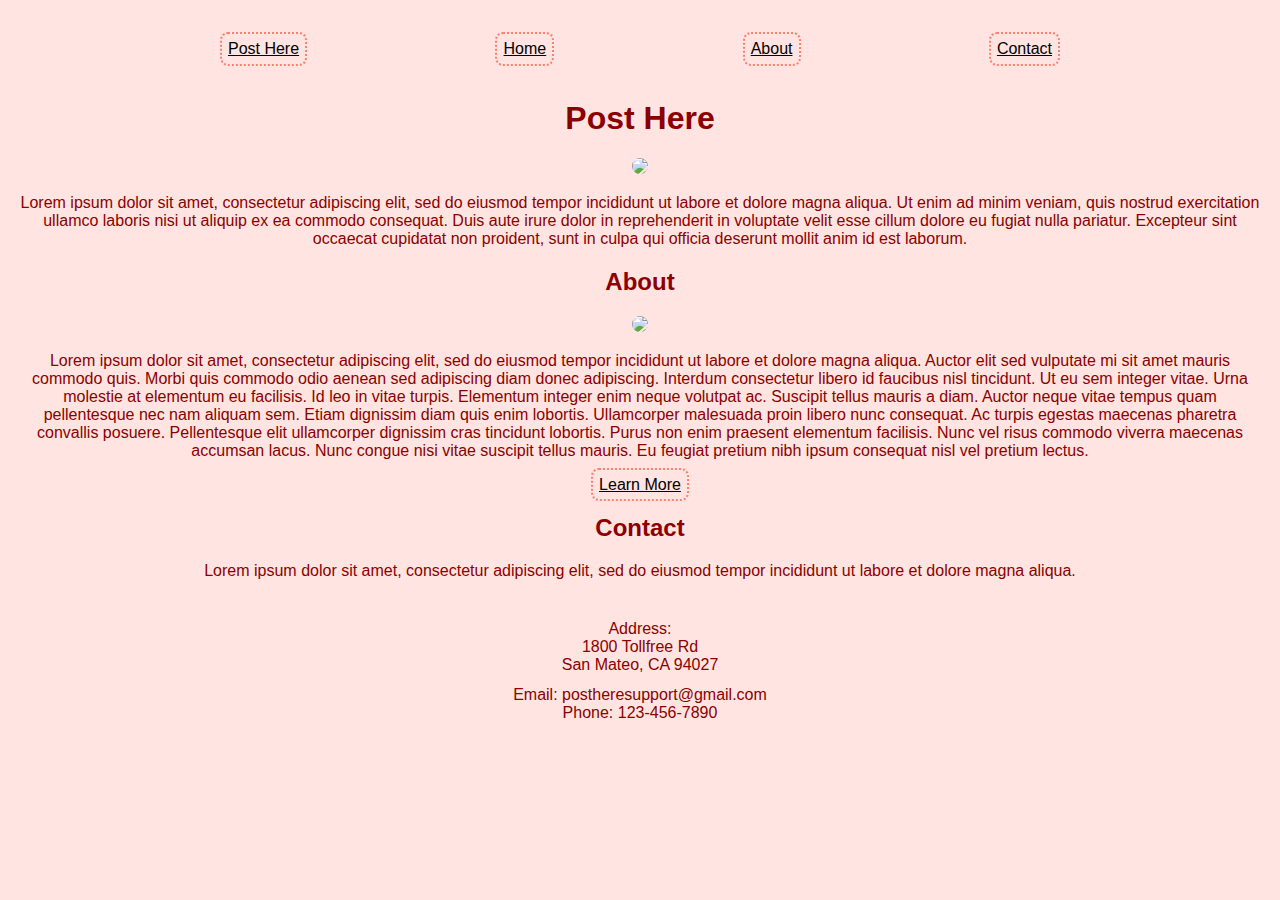
==== commit 1955ff10: "Rename index1.html to index.html" ====
--- a/index.html
+++ b/index.html
@@ -1,209 +1,44 @@
 <!DOCTYPE HTML>
-<!--
-	Hyperspace by HTML5 UP
-	html5up.net | @ajlkn
-	Free for personal and commercial use under the CCA 3.0 license (html5up.net/license)
--->
 <html>
 	<head>
 		<title>Post Here</title>
 		<meta charset="utf-8" />
 		<meta name="viewport" content="width=device-width, initial-scale=1, user-scalable=no" />
-		<link rel="stylesheet" href="assets/css/main.css" />
+		<link rel="stylesheet" href="index.css" />
 		<noscript><link rel="stylesheet" href="assets/css/noscript.css" /></noscript>
-	</head>
-	<body class="is-preload">
+    </head>
+<body>
+    <header>
+        <nav>
+            <a href='#home' class = 'title'>Post Here</a>
+            <a href='#home'>Home</a>
+            <a href='about1.html'>About</a>
+            <a href='#contact'>Contact</a>
+        </nav>
+    </header>
+    <section id='home'>
+        <h1>Post Here</h1>
+        <img src ='https://picsum.photos/500/200'>
+        <p>Lorem ipsum dolor sit amet, consectetur adipiscing elit, sed do eiusmod tempor incididunt ut labore et dolore magna aliqua. Ut enim ad minim veniam, quis nostrud exercitation ullamco laboris nisi ut aliquip ex ea commodo consequat. Duis aute irure dolor in reprehenderit in voluptate velit esse cillum dolore eu fugiat nulla pariatur. Excepteur sint occaecat cupidatat non proident, sunt in culpa qui officia deserunt mollit anim id est laborum.</p>
+    </section>
+    <section id='about'>
+        <h2>About</h2>
+        <img src ='https://picsum.photos/300/200'>
+        <p>Lorem ipsum dolor sit amet, consectetur adipiscing elit, sed do eiusmod tempor incididunt ut labore et dolore magna aliqua. Auctor elit sed vulputate mi sit amet mauris commodo quis. Morbi quis commodo odio aenean sed adipiscing diam donec adipiscing. Interdum consectetur libero id faucibus nisl tincidunt. Ut eu sem integer vitae. Urna molestie at elementum eu facilisis. Id leo in vitae turpis. Elementum integer enim neque volutpat ac. Suscipit tellus mauris a diam. Auctor neque vitae tempus quam pellentesque nec nam aliquam sem. Etiam dignissim diam quis enim lobortis. Ullamcorper malesuada proin libero nunc consequat. Ac turpis egestas maecenas pharetra convallis posuere. Pellentesque elit ullamcorper dignissim cras tincidunt lobortis. Purus non enim praesent elementum facilisis. Nunc vel risus commodo viverra maecenas accumsan lacus. Nunc congue nisi vitae suscipit tellus mauris. Eu feugiat pretium nibh ipsum consequat nisl vel pretium lectus.</p>
+        <a href='about1.html'>Learn More</a>
+    </section>
+    <section id='contact'>
+        <h2>Contact</h2>
+        <p>Lorem ipsum dolor sit amet, consectetur adipiscing elit, sed do eiusmod tempor incididunt ut labore et dolore magna aliqua.</p>
+        <ul>
+            <li><ul>Address: 
+                <li>1800 Tollfree Rd</li>
+                <li>San Mateo, CA 94027</li>
+                </ul></li>
+            <li>Email: postheresupport@gmail.com</li>
+            <li>Phone: 123-456-7890</li>
+        </ul>
+    </section>
 
-		<!-- Sidebar -->
-			<section id="sidebar">
-				<div class="inner">
-					<nav>
-						<ul>
-							<li><a href="#intro">Welcome</a></li>
-							<li><a href="#one">About Us</a></li>
-							<li><a href="#two">What we do</a></li>
-							<li><a href="#three">Get in touch</a></li>
-						</ul>
-					</nav>
-				</div>
-			</section>
-
-		<!-- Wrapper -->
-			<div id="wrapper">
-
-				<!-- Intro -->
-					<section id="intro" class="wrapper style1 fullscreen fade-up">
-						<div class="inner">
-							<h1>Post Here</h1>
-							<p>Just another fine responsive site template designed by <a href="http://html5up.net">HTML5 UP</a><br />
-							and released for free under the <a href="http://html5up.net/license">Creative Commons</a>.</p>
-							<ul class="actions">
-								<li><a href="#one" class="button scrolly">Learn more</a></li>
-							</ul>
-						</div>
-					</section>
-
-				<!-- One -->
-					<section id="one" class="wrapper style2 spotlights">
-						<section>
-							<a href="#" class="image"><img src="images/pic01.jpg" alt="" data-position="center center" /></a>
-							<div class="content">
-								<div class="inner">
-									<h2>About Us</h2>
-									<p>Phasellus convallis elit id ullamcorper pulvinar. Duis aliquam turpis mauris, eu ultricies erat malesuada quis. Aliquam dapibus.</p>
-									<ul class="actions">
-										<li><a href="about.html" class="button">Learn more</a></li>
-									</ul>
-								</div>
-							</div>
-						</section>
-						<!-- <section>
-							<a href="#" class="image"><img src="images/pic02.jpg" alt="" data-position="top center" /></a>
-							<div class="content">
-								<div class="inner">
-									<h2>Feugiat consequat</h2>
-									<p>Phasellus convallis elit id ullamcorper pulvinar. Duis aliquam turpis mauris, eu ultricies erat malesuada quis. Aliquam dapibus.</p>
-									<ul class="actions">
-										<li><a href="generic.html" class="button">Learn more</a></li>
-									</ul>
-								</div>
-							</div>
-						</section> -->
-						<!-- <section>
-							<a href="#" class="image"><img src="images/pic03.jpg" alt="" data-position="25% 25%" /></a>
-							<div class="content">
-								<div class="inner">
-									<h2>Ultricies aliquam</h2>
-									<p>Phasellus convallis elit id ullamcorper pulvinar. Duis aliquam turpis mauris, eu ultricies erat malesuada quis. Aliquam dapibus.</p>
-									<ul class="actions">
-										<li><a href="generic.html" class="button">Learn more</a></li>
-									</ul>
-								</div>
-							</div>
-						</section> -->
-					</section>
-
-				<!-- Two -->
-					<section id="two" class="wrapper style3 fade-up">
-						<div class="inner">
-							<h2>What we do</h2>
-							<p>Phasellus convallis elit id ullamcorper pulvinar. Duis aliquam turpis mauris, eu ultricies erat malesuada quis. Aliquam dapibus, lacus eget hendrerit bibendum, urna est aliquam sem, sit amet imperdiet est velit quis lorem.</p>
-							<div class="features">
-								<section>
-									<span class="icon solid major fa-code"></span>
-									<h3>Lorem ipsum amet</h3>
-									<p>Phasellus convallis elit id ullam corper amet et pulvinar. Duis aliquam turpis mauris, sed ultricies erat dapibus.</p>
-								</section>
-								<section>
-									<span class="icon solid major fa-lock"></span>
-									<h3>Aliquam sed nullam</h3>
-									<p>Phasellus convallis elit id ullam corper amet et pulvinar. Duis aliquam turpis mauris, sed ultricies erat dapibus.</p>
-								</section>
-								<section>
-									<span class="icon solid major fa-cog"></span>
-									<h3>Sed erat ullam corper</h3>
-									<p>Phasellus convallis elit id ullam corper amet et pulvinar. Duis aliquam turpis mauris, sed ultricies erat dapibus.</p>
-								</section>
-								<section>
-									<span class="icon solid major fa-desktop"></span>
-									<h3>Veroeros quis lorem</h3>
-									<p>Phasellus convallis elit id ullam corper amet et pulvinar. Duis aliquam turpis mauris, sed ultricies erat dapibus.</p>
-								</section>
-								<section>
-									<span class="icon solid major fa-link"></span>
-									<h3>Urna quis bibendum</h3>
-									<p>Phasellus convallis elit id ullam corper amet et pulvinar. Duis aliquam turpis mauris, sed ultricies erat dapibus.</p>
-								</section>
-								<section>
-									<span class="icon major fa-gem"></span>
-									<h3>Aliquam urna dapibus</h3>
-									<p>Phasellus convallis elit id ullam corper amet et pulvinar. Duis aliquam turpis mauris, sed ultricies erat dapibus.</p>
-								</section>
-							</div>
-							<!-- <ul class="actions">
-								<li><a href="generic.html" class="button">Learn more</a></li>
-							</ul> -->
-						</div>
-					</section>
-
-				<!-- Three -->
-					<section id="three" class="wrapper style1 fade-up">
-						<div class="inner">
-							<h2>Get in touch</h2>
-							<p>Phasellus convallis elit id ullamcorper pulvinar. Duis aliquam turpis mauris, eu ultricies erat malesuada quis. Aliquam dapibus, lacus eget hendrerit bibendum, urna est aliquam sem, sit amet imperdiet est velit quis lorem.</p>
-							<div class="split style1">
-								<section>
-									<form method="post" action="#">
-										<div class="fields">
-											<div class="field half">
-												<label for="name">Name</label>
-												<input type="text" name="name" id="name" />
-											</div>
-											<div class="field half">
-												<label for="email">Email</label>
-												<input type="text" name="email" id="email" />
-											</div>
-											<div class="field">
-												<label for="message">Message</label>
-												<textarea name="message" id="message" rows="5"></textarea>
-											</div>
-										</div>
-										<ul class="actions">
-											<li><a href="" class="button submit">Send Message</a></li>
-										</ul>
-									</form>
-								</section>
-								<section>
-									<ul class="contact">
-										<li>
-											<h3>Address</h3>
-											<span>12345 Somewhere Road #654<br />
-											Nashville, TN 00000-0000<br />
-											USA</span>
-										</li>
-										<li>
-											<h3>Email</h3>
-											<a href="#">user@untitled.tld</a>
-										</li>
-										<li>
-											<h3>Phone</h3>
-											<span>(000) 000-0000</span>
-										</li>
-										<li>
-											<h3>Social</h3>
-											<ul class="icons">
-												<li><a href="#" class="icon brands fa-twitter"><span class="label">Twitter</span></a></li>
-												<li><a href="#" class="icon brands fa-facebook-f"><span class="label">Facebook</span></a></li>
-												<li><a href="#" class="icon brands fa-github"><span class="label">GitHub</span></a></li>
-												<li><a href="#" class="icon brands fa-instagram"><span class="label">Instagram</span></a></li>
-												<li><a href="#" class="icon brands fa-linkedin-in"><span class="label">LinkedIn</span></a></li>
-											</ul>
-										</li>
-									</ul>
-								</section>
-							</div>
-						</div>
-					</section>
-
-			</div>
-
-		<!-- Footer -->
-			<footer id="footer" class="wrapper style1-alt">
-				<div class="inner">
-					<ul class="menu">
-						<li>&copy; Untitled. All rights reserved.</li><li>Design: <a href="http://html5up.net">HTML5 UP</a></li>
-					</ul>
-				</div>
-			</footer>
-
-		<!-- Scripts -->
-			<script src="assets/js/jquery.min.js"></script>
-			<script src="assets/js/jquery.scrollex.min.js"></script>
-			<script src="assets/js/jquery.scrolly.min.js"></script>
-			<script src="assets/js/browser.min.js"></script>
-			<script src="assets/js/breakpoints.min.js"></script>
-			<script src="assets/js/util.js"></script>
-			<script src="assets/js/main.js"></script>
-
-	</body>
-</html>+</body>
+</html>
--- a/index.css
+++ b/index.css
@@ -0,0 +1,107 @@
+html, body, div, span, applet, object, iframe, blockquote, pre,
+a, abbr, acronym, address, big, cite, code,
+del, dfn, em, img, ins, kbd, q, s, samp,
+small, strike, strong, sub, sup, tt, var,
+b, u, i, center,
+dl, dt, dd, ol, ul, li,
+fieldset, form, label, legend,
+table, caption, tbody, tfoot, thead, tr, th, td,
+article, aside, canvas, details, embed, 
+figure, figcaption, footer, header, hgroup, 
+menu, nav, output, ruby, section, summary,
+time, mark, audio, video {
+	margin: 0;
+	padding: 0;
+	border: 0;
+	font-size: 100%;
+	font: inherit;
+	vertical-align: baseline;
+}
+
+
+html{
+    scroll-behavior: smooth;
+}
+
+/* body */
+body{
+    color: darkred;
+    background-color: mistyrose;
+    font-family: Helvetica;
+    text-align: center;
+    margin:1%;
+    padding:.5%;
+}
+
+/* header and a tags */
+header nav{
+    display: flex;
+    justify-content: space-evenly;
+    padding:1%;
+}
+
+a{
+    color: black;
+    border: 2px dotted salmon;
+    border-radius: 8px;
+    padding:0.5%;
+}
+
+a:hover{
+    background-color: gainsboro;
+    transition: .3s;
+}
+
+/* images */
+
+img{
+    border-radius:8px;
+}
+
+/* contact form */
+
+ul{
+    padding:1%;
+    list-style: none;
+}
+
+/* about page */
+
+#about2 img{
+    margin-right: 5%;
+    max-width: 35%;
+}
+
+#about2 p{
+    display: flex;
+    justify-content: start;
+}
+
+.bigContainer{
+    display: flex;
+    justify-content: space-evenly;
+}
+
+.container1, .container2{
+    display: flex;
+    flex-direction: column;
+    align-items: center;
+}
+
+
+@media (max-width:500px){
+    header nav{
+        display: flex;
+        flex-direction:column ;
+    }
+    a{
+        border: none;
+    }
+    img{
+        max-width: 100%;
+    }
+    .bigContainer{
+        display: flex;
+        flex-direction: column;
+    }
+}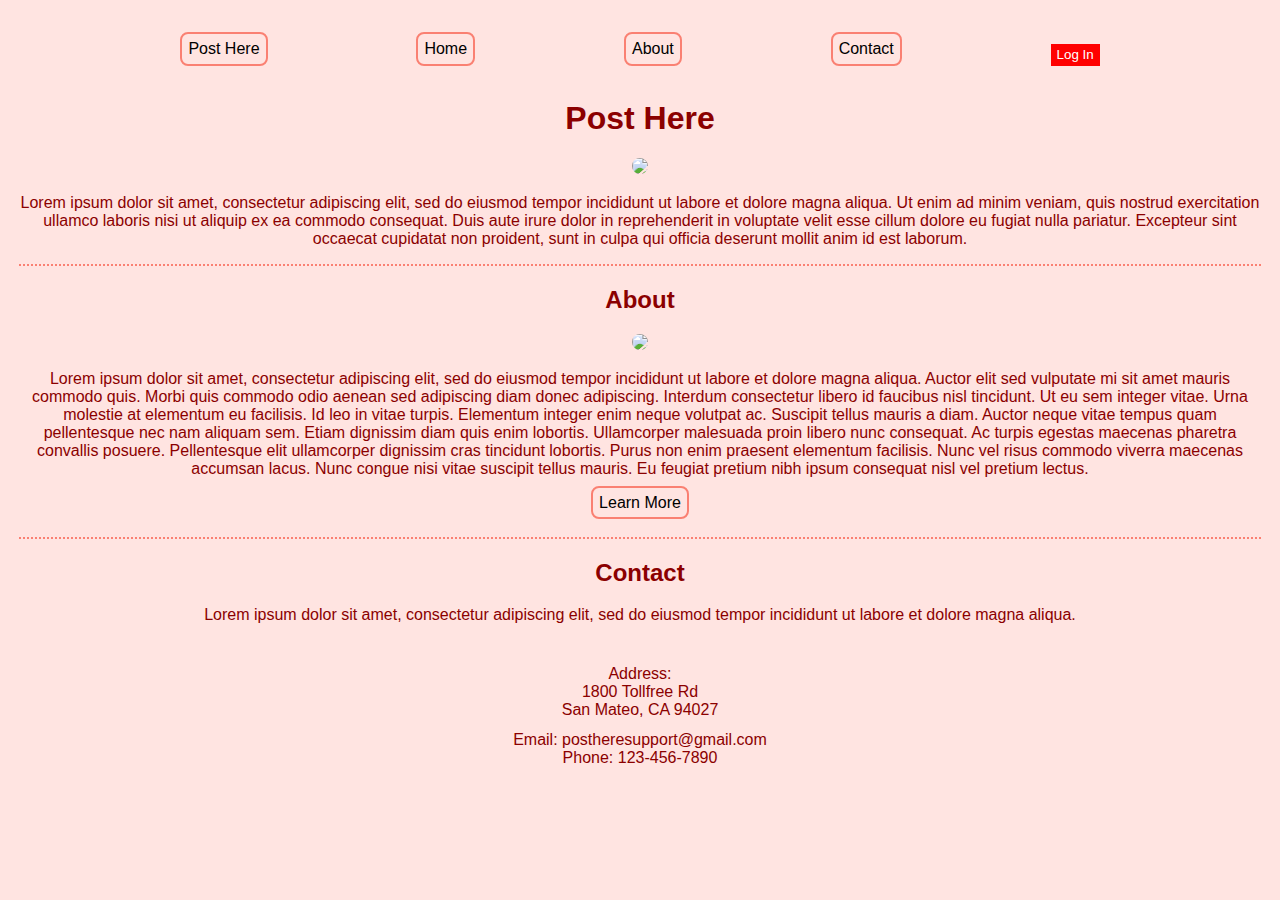
==== commit ae60baf6: "added login button, tweaked landing and about pages" ====
--- a/index.html
+++ b/index.html
@@ -10,10 +10,11 @@
 <body>
     <header>
         <nav>
-            <a href='#home' class = 'title'>Post Here</a>
+            <a href='index.html' class = 'title'>Post Here</a>
             <a href='#home'>Home</a>
-            <a href='about1.html'>About</a>
+            <a href='about.html'>About</a>
             <a href='#contact'>Contact</a>
+            <button onclick="document.location='about.html'">Log In</button>
         </nav>
     </header>
     <section id='home'>
@@ -25,7 +26,7 @@
         <h2>About</h2>
         <img src ='https://picsum.photos/300/200'>
         <p>Lorem ipsum dolor sit amet, consectetur adipiscing elit, sed do eiusmod tempor incididunt ut labore et dolore magna aliqua. Auctor elit sed vulputate mi sit amet mauris commodo quis. Morbi quis commodo odio aenean sed adipiscing diam donec adipiscing. Interdum consectetur libero id faucibus nisl tincidunt. Ut eu sem integer vitae. Urna molestie at elementum eu facilisis. Id leo in vitae turpis. Elementum integer enim neque volutpat ac. Suscipit tellus mauris a diam. Auctor neque vitae tempus quam pellentesque nec nam aliquam sem. Etiam dignissim diam quis enim lobortis. Ullamcorper malesuada proin libero nunc consequat. Ac turpis egestas maecenas pharetra convallis posuere. Pellentesque elit ullamcorper dignissim cras tincidunt lobortis. Purus non enim praesent elementum facilisis. Nunc vel risus commodo viverra maecenas accumsan lacus. Nunc congue nisi vitae suscipit tellus mauris. Eu feugiat pretium nibh ipsum consequat nisl vel pretium lectus.</p>
-        <a href='about1.html'>Learn More</a>
+        <a href='about.html'>Learn More</a>
     </section>
     <section id='contact'>
         <h2>Contact</h2>
@@ -41,4 +42,4 @@
     </section>
 
 </body>
-</html>
+</html>--- a/index.css
+++ b/index.css
@@ -42,9 +42,10 @@
 
 a{
     color: black;
-    border: 2px dotted salmon;
+    border: 2px solid salmon;
     border-radius: 8px;
     padding:0.5%;
+    text-decoration: none;
 }
 
 a:hover{
@@ -52,13 +53,32 @@
     transition: .3s;
 }
 
+button{
+    background-color: red;
+    border: none;
+    color:white;
+    margin-top:1%;
+    font-family: arial;
+}
+
+#home{
+    border-bottom: 2px dotted salmon;
+}
+
+#about{
+    margin-bottom: 2%;
+}
+
+#contact{
+    border-top: 2px dotted salmon;
+}
 /* images */
 
 img{
     border-radius:8px;
 }
 
-/* contact form */
+/* contact */
 
 ul{
     padding:1%;
@@ -79,7 +99,7 @@
 
 .bigContainer{
     display: flex;
-    justify-content: space-evenly;
+    justify-content: space-around;
 }
 
 .container1, .container2{
@@ -88,14 +108,22 @@
     align-items: center;
 }
 
+footer a{
+    border:none;
+    text-decoration-line: underline;
+}
 
 @media (max-width:500px){
     header nav{
         display: flex;
-        flex-direction:column ;
+        flex-direction:column ; 
+        align-items: center;
     }
     a{
+        width: 20%;
         border: none;
+        border: 2px solid salmon;
+        margin:.5%;
     }
     img{
         max-width: 100%;
@@ -104,4 +132,9 @@
         display: flex;
         flex-direction: column;
     }
+
+    button{
+        padding:1%;
+        width:20%;
+    }
 }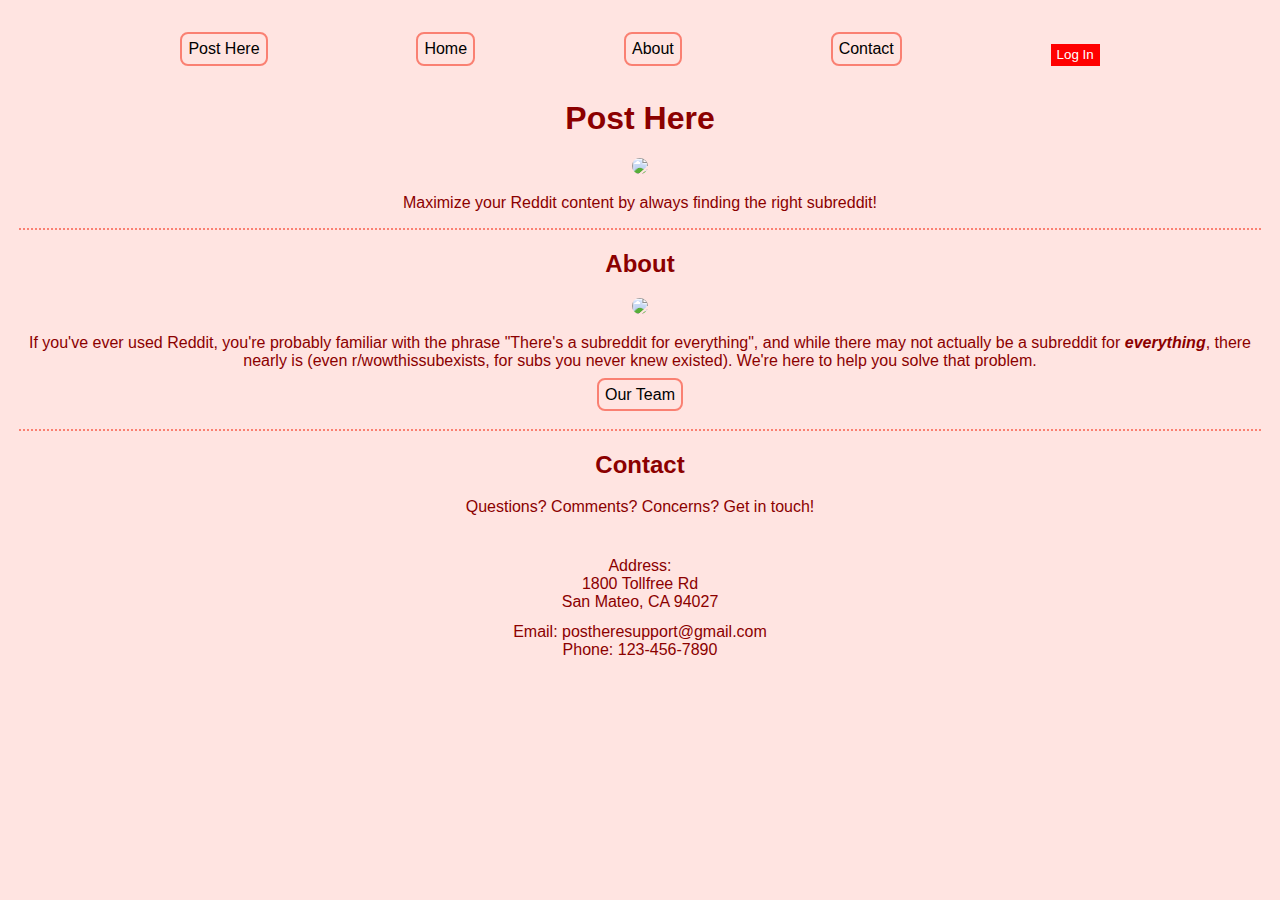
==== commit cdaeda95: "started to replace placeholder text" ====
--- a/index.html
+++ b/index.html
@@ -20,17 +20,17 @@
     <section id='home'>
         <h1>Post Here</h1>
         <img src ='https://picsum.photos/500/200'>
-        <p>Lorem ipsum dolor sit amet, consectetur adipiscing elit, sed do eiusmod tempor incididunt ut labore et dolore magna aliqua. Ut enim ad minim veniam, quis nostrud exercitation ullamco laboris nisi ut aliquip ex ea commodo consequat. Duis aute irure dolor in reprehenderit in voluptate velit esse cillum dolore eu fugiat nulla pariatur. Excepteur sint occaecat cupidatat non proident, sunt in culpa qui officia deserunt mollit anim id est laborum.</p>
+        <p>Maximize your Reddit content by always finding the right subreddit!</p>
     </section>
     <section id='about'>
         <h2>About</h2>
         <img src ='https://picsum.photos/300/200'>
-        <p>Lorem ipsum dolor sit amet, consectetur adipiscing elit, sed do eiusmod tempor incididunt ut labore et dolore magna aliqua. Auctor elit sed vulputate mi sit amet mauris commodo quis. Morbi quis commodo odio aenean sed adipiscing diam donec adipiscing. Interdum consectetur libero id faucibus nisl tincidunt. Ut eu sem integer vitae. Urna molestie at elementum eu facilisis. Id leo in vitae turpis. Elementum integer enim neque volutpat ac. Suscipit tellus mauris a diam. Auctor neque vitae tempus quam pellentesque nec nam aliquam sem. Etiam dignissim diam quis enim lobortis. Ullamcorper malesuada proin libero nunc consequat. Ac turpis egestas maecenas pharetra convallis posuere. Pellentesque elit ullamcorper dignissim cras tincidunt lobortis. Purus non enim praesent elementum facilisis. Nunc vel risus commodo viverra maecenas accumsan lacus. Nunc congue nisi vitae suscipit tellus mauris. Eu feugiat pretium nibh ipsum consequat nisl vel pretium lectus.</p>
-        <a href='about.html'>Learn More</a>
+        <p>If you've ever used Reddit, you're probably familiar with the phrase "There's a subreddit for everything", and while there may not actually be a subreddit for <span class = 'italic'>everything</span>, there nearly is (even r/wowthissubexists, for subs you never knew existed). We're here to help you solve that problem. </p>
+        <a href='about.html'>Our Team</a>
     </section>
     <section id='contact'>
         <h2>Contact</h2>
-        <p>Lorem ipsum dolor sit amet, consectetur adipiscing elit, sed do eiusmod tempor incididunt ut labore et dolore magna aliqua.</p>
+        <p>Questions? Comments? Concerns? Get in touch!</p>
         <ul>
             <li><ul>Address: 
                 <li>1800 Tollfree Rd</li>
--- a/index.css
+++ b/index.css
@@ -31,6 +31,11 @@
     text-align: center;
     margin:1%;
     padding:.5%;
+}
+
+span.italic{
+    font-style: italic;
+    font-weight: bold;
 }
 
 /* header and a tags */
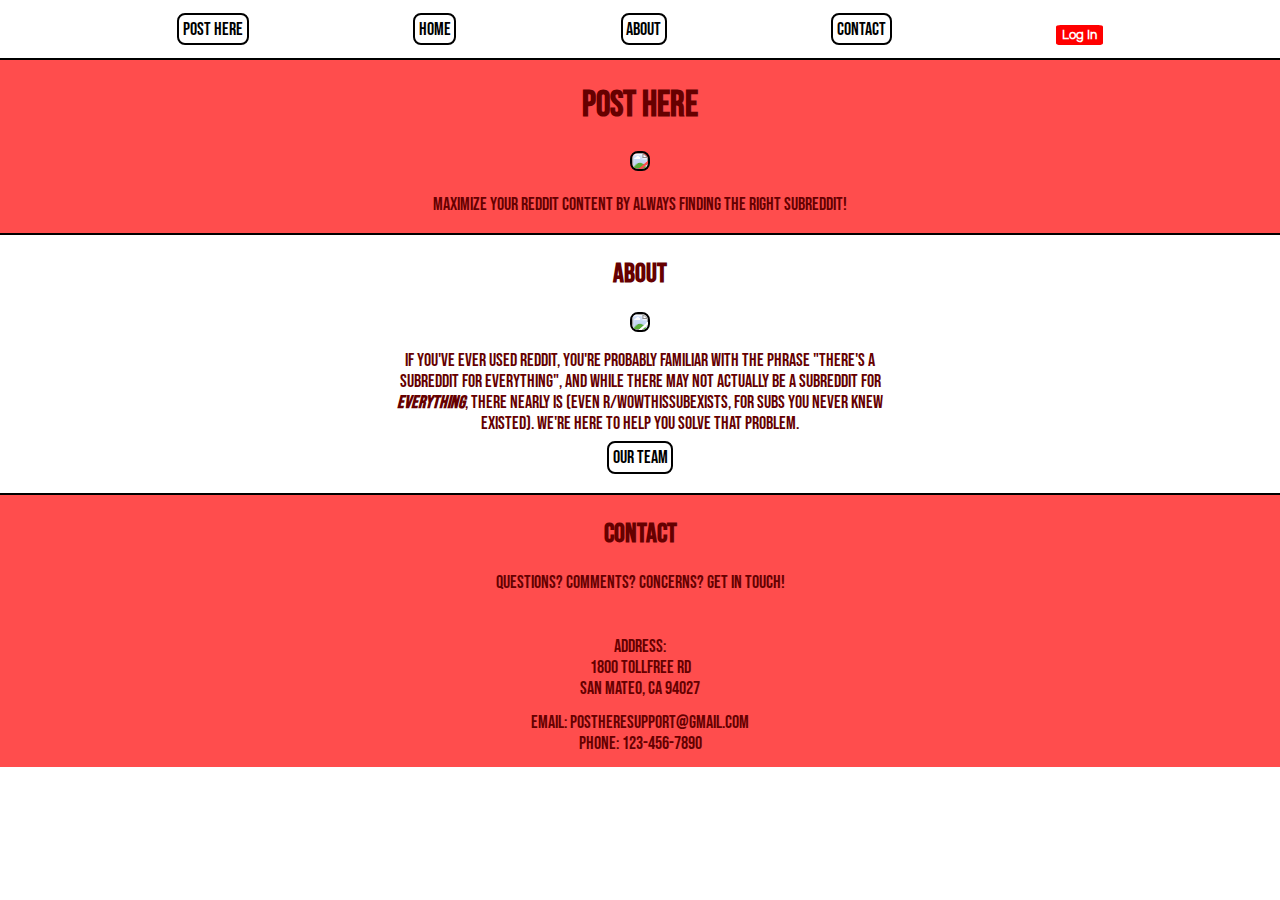
==== commit 540e23b4: "made major style enhancements" ====
--- a/index.html
+++ b/index.html
@@ -4,7 +4,9 @@
 		<title>Post Here</title>
 		<meta charset="utf-8" />
 		<meta name="viewport" content="width=device-width, initial-scale=1, user-scalable=no" />
-		<link rel="stylesheet" href="index.css" />
+        <link rel="stylesheet" href="index.css" />
+        <link rel="stylesheet" href="https://fonts.googleapis.com/css?family=Bebas+Neue">
+        <link rel="stylesheet" href="https://fonts.googleapis.com/css?family=Questrial">
 		<noscript><link rel="stylesheet" href="assets/css/noscript.css" /></noscript>
     </head>
 <body>
--- a/index.css
+++ b/index.css
@@ -23,14 +23,14 @@
     scroll-behavior: smooth;
 }
 
+
 /* body */
 body{
-    color: darkred;
-    background-color: mistyrose;
-    font-family: Helvetica;
+    color: #660000;
+    background-color: white;
+    font-family: Bebas Neue;
     text-align: center;
-    margin:1%;
-    padding:.5%;
+    font-size: large;
 }
 
 span.italic{
@@ -38,36 +38,10 @@
     font-weight: bold;
 }
 
-/* header and a tags */
-header nav{
-    display: flex;
-    justify-content: space-evenly;
-    padding:1%;
-}
-
-a{
-    color: black;
-    border: 2px solid salmon;
-    border-radius: 8px;
-    padding:0.5%;
-    text-decoration: none;
-}
-
-a:hover{
-    background-color: gainsboro;
-    transition: .3s;
-}
-
-button{
-    background-color: red;
-    border: none;
-    color:white;
-    margin-top:1%;
-    font-family: arial;
-}
-
 #home{
-    border-bottom: 2px dotted salmon;
+    background-color: #ff4d4d;
+    border-bottom: 2px solid black;
+    border-top: 2px solid black;
 }
 
 #about{
@@ -75,12 +49,66 @@
 }
 
 #contact{
-    border-top: 2px dotted salmon;
+    margin-top: 1.5%;
+    border-top: 2px solid black;
+    background-color: #ff4d4d;
 }
+
+
+/* header and a tags */
+header nav{
+    display: flex;
+    justify-content: space-evenly;
+    padding: 1%;
+}
+
+a{
+    color: black;
+    border: 2px solid black;
+    border-radius: 8px;
+    padding:0.3%;
+    text-decoration: none;
+}
+
+nav a:hover{
+    background-color: gainsboro;
+    transition: .3s;
+}
+
+#about a:hover{
+    background-color: gainsboro;
+    transition: .3s;
+}
+
+#about p{
+    width:40%;
+    margin:auto;
+    margin-bottom: 1%;
+    margin-top:1%;
+}
+
+button{
+    background-color: red;
+    border: black;
+    border-radius:10%;
+    color:white;
+    margin-top:1%;
+    font-family: questrial;
+    font-weight:bold;
+}
+
+button:active {
+    background-color: darkred;
+    box-shadow: 0 1px #666;
+    transform: translateY(2px);
+  }
+
+
 /* images */
 
 img{
     border-radius:8px;
+    border:2px solid black;
 }
 
 /* contact */
@@ -118,6 +146,16 @@
     text-decoration-line: underline;
 }
 
+
+footer{
+    background-color:#ff4d4d;
+    display:flex;
+    flex-direction: column;
+    align-content: flex-end;
+    align-items: center;
+}
+
+
 @media (max-width:500px){
     header nav{
         display: flex;
@@ -127,7 +165,7 @@
     a{
         width: 20%;
         border: none;
-        border: 2px solid salmon;
+        border: 2px solid black;
         margin:.5%;
     }
     img{
@@ -142,4 +180,19 @@
         padding:1%;
         width:20%;
     }
+
+    button:hover{
+        background-color:darkred;
+        transition:.15s;
+    }
+
+    #about p{
+        width: 100%;
+        margin-bottom:2%;
+    }
+
+    #contact{
+        margin-top: 5%;
+    }
+
 }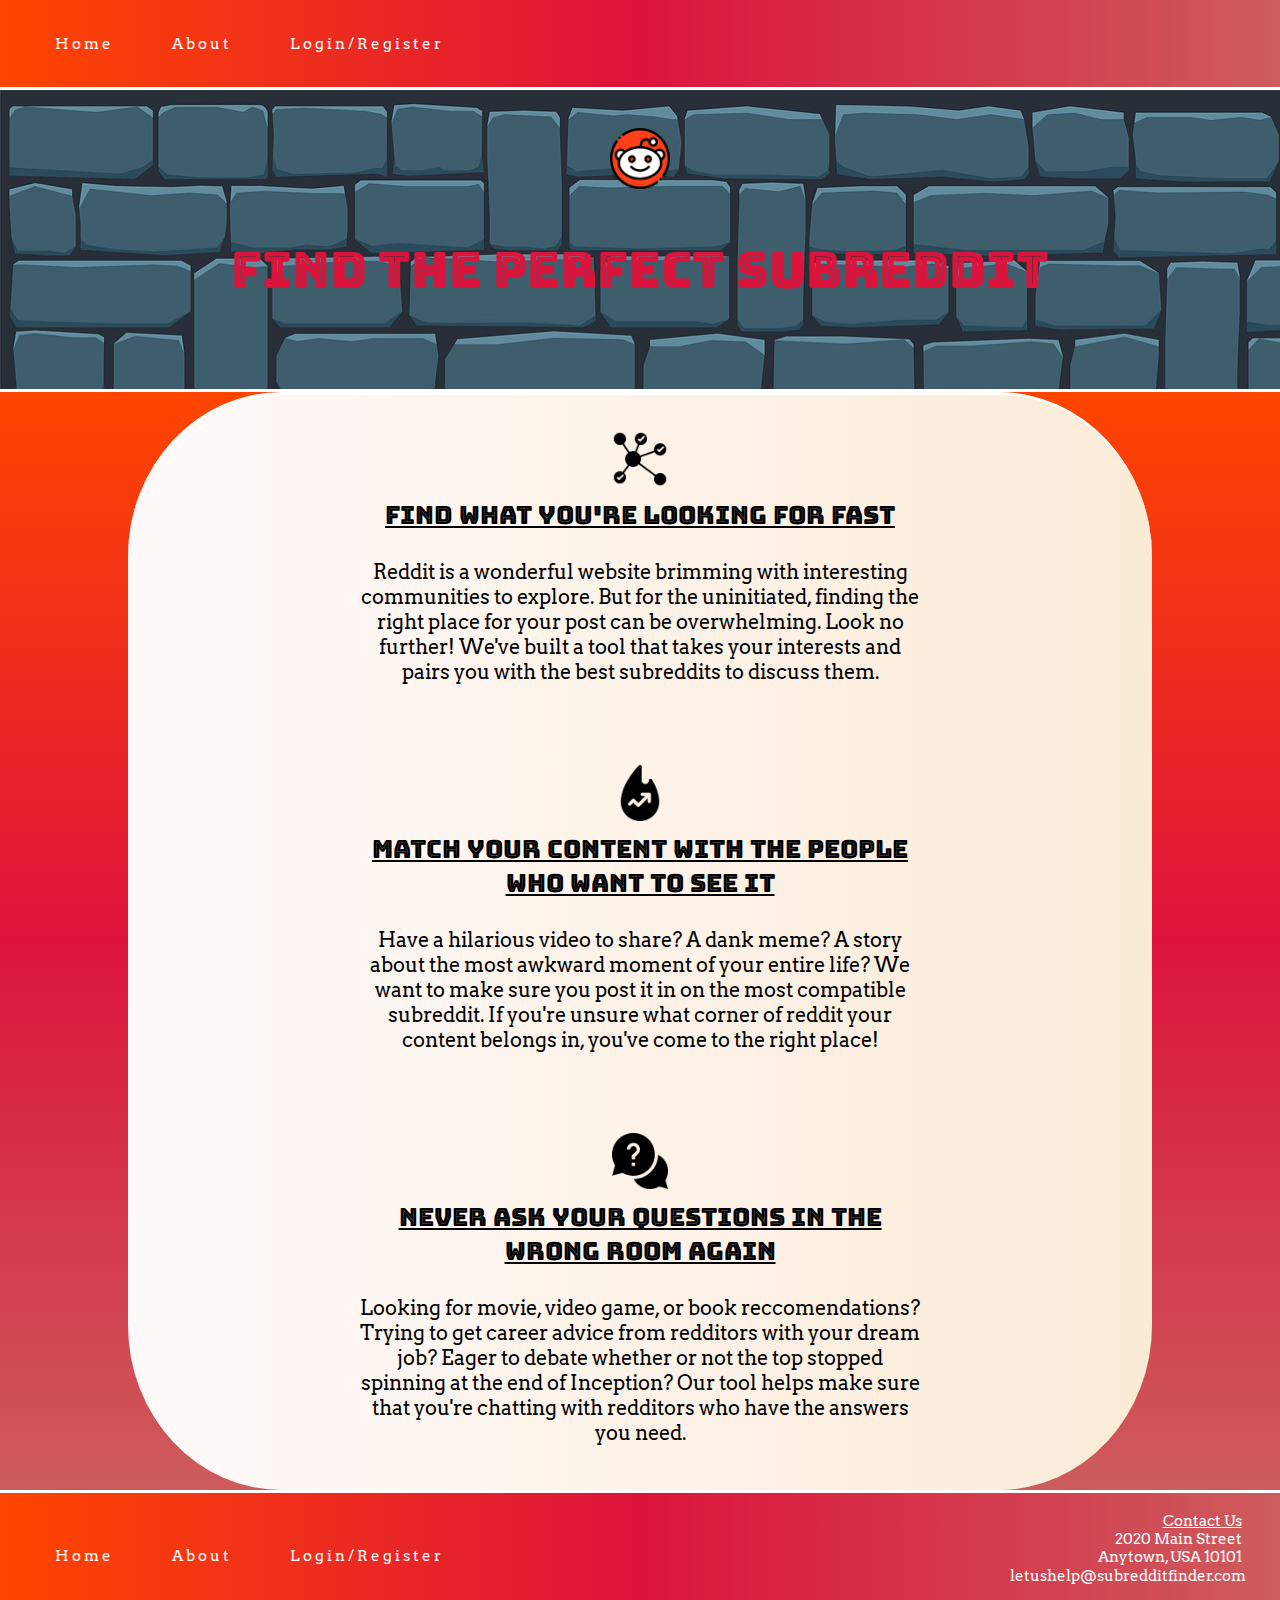
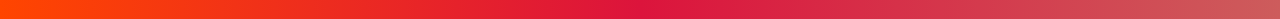
==== commit 15f5a341: "Just making minor tweaks at this stage." ====
--- a/index.html
+++ b/index.html
@@ -1,47 +1,84 @@
-<!DOCTYPE HTML>
-<html>
-	<head>
-		<title>Post Here</title>
-		<meta charset="utf-8" />
-		<meta name="viewport" content="width=device-width, initial-scale=1, user-scalable=no" />
-        <link rel="stylesheet" href="index.css" />
-        <link rel="stylesheet" href="https://fonts.googleapis.com/css?family=Bebas+Neue">
-        <link rel="stylesheet" href="https://fonts.googleapis.com/css?family=Questrial">
-		<noscript><link rel="stylesheet" href="assets/css/noscript.css" /></noscript>
-    </head>
+<!DOCTYPE html>
+<html lang="en">
+<head>
+    <meta charset="UTF-8">
+    <meta name="viewport" content="width=device-width, initial-scale=1.0">
+    <title>Document</title>
+    <link rel="stylesheet" href="index.css">
+</head>
+
 <body>
+
     <header>
+        
         <nav>
-            <a href='index.html' class = 'title'>Post Here</a>
-            <a href='#home'>Home</a>
-            <a href='about.html'>About</a>
-            <a href='#contact'>Contact</a>
-            <button onclick="document.location='about.html'">Log In</button>
+            <a href="index.html">Home</a>
+            <a href="about.html">About</a>
+            <a href="https://front-end-ten-eta.vercel.app/signUp">Login/Register</a>
         </nav>
     </header>
-    <section id='home'>
-        <h1>Post Here</h1>
-        <img src ='https://picsum.photos/500/200'>
-        <p>Maximize your Reddit content by always finding the right subreddit!</p>
+
+    <section>
+        <div class='intro'>
+            <img alt='Reddit icon' src="Design/reddit.png">
+            <h1>Find the Perfect Subreddit</h1>
+        </div>
     </section>
-    <section id='about'>
-        <h2>About</h2>
-        <img src ='https://picsum.photos/300/200'>
-        <p>If you've ever used Reddit, you're probably familiar with the phrase "There's a subreddit for everything", and while there may not actually be a subreddit for <span class = 'italic'>everything</span>, there nearly is (even r/wowthissubexists, for subs you never knew existed). We're here to help you solve that problem. </p>
-        <a href='about.html'>Our Team</a>
+
+    <section>
+        <div class='feature-wrapper'>
+            <div class='panels'>
+                <div class='panel-one'>
+                    <img alt='Network connection icon' src='Design/relationship.png'> 
+                    <!-- https://www.flaticon.com/free-icon/nodes_3079394?term=node&page=1&position=17 -->
+                    <h3>Find What You're Looking for fast</h3>
+                    <p>
+                        Reddit is a wonderful website brimming with interesting communities to explore. But for the uninitiated,
+                         finding the right place for your post can be overwhelming. Look no further! We've built a tool that takes your interests
+                         and pairs you with the best subreddits to discuss them.
+                    </p>
+                </div>
+                <div class='panel-two'>
+                    <img alt='Up and to the right arrow icon' src="Design/popular.png">
+                    <!-- https://www.flaticon.com/free-icon/trending_1946432?term=popular&page=1&position=12 -->
+                    <h3>Match your content with the people who want to see it</h3>
+                    <p>
+                        Have a hilarious video to share? A dank meme? A story about the most awkward moment of your entire life? We 
+                        want to make sure you post it in on the most compatible subreddit. If you're unsure what corner of reddit your content belongs in, you've 
+                        come to the right place!  
+                    </p>
+                </div>
+                <div class='panel-three'>
+                    <img alt='Question icon' src="Design/question.png">
+                    <!-- https://www.flaticon.com/free-icon/help_1660165?term=question&page=1&position=12 -->
+                    <h3>Never ask your questions in the wrong room again</h3>
+                    <p>
+                        Looking for movie,  video game, or book reccomendations? Trying to get career advice from redditors with your dream job? Eager to debate whether or not the top stopped spinning
+                        at the end of Inception? Our tool helps make sure that you're chatting with redditors who have the answers you need.
+                    </p>
+                </div>
+            </div>
+        </div>
     </section>
-    <section id='contact'>
-        <h2>Contact</h2>
-        <p>Questions? Comments? Concerns? Get in touch!</p>
-        <ul>
-            <li><ul>Address: 
-                <li>1800 Tollfree Rd</li>
-                <li>San Mateo, CA 94027</li>
-                </ul></li>
-            <li>Email: postheresupport@gmail.com</li>
-            <li>Phone: 123-456-7890</li>
-        </ul>
-    </section>
+    
+    <footer>
+        <nav>
+            <a href="index.html">Home</a>
+            <a href='about.html'>About</a>
+            <a href="https://front-end-ten-eta.vercel.app/signUp">Login/Register</a>
+        </nav>
+
+        <div class='contact'>
+            <h3>Contact Us</h3>
+            <ul>
+                <li>2020 Main Street</li>
+                <li>Anytown, USA 10101</li>
+                <li><a href="mailto:letushelp@subredditfinder.com">letushelp@subredditfinder.com</a></li>
+            </ul>
+        </div>
+    </footer>
+
+
 
 </body>
 </html>--- a/index.css
+++ b/index.css
@@ -1,198 +1,300 @@
-html, body, div, span, applet, object, iframe, blockquote, pre,
-a, abbr, acronym, address, big, cite, code,
-del, dfn, em, img, ins, kbd, q, s, samp,
-small, strike, strong, sub, sup, tt, var,
+@import url('https://fonts.googleapis.com/css2?family=Arvo&family=Bungee+Inline&display=swap');
+
+
+body, div, span, object, 
+h1, h2, h3, h4, h5, h6, p,
+a, address, code,
+del, dfn, em, img, var,
 b, u, i, center,
 dl, dt, dd, ol, ul, li,
-fieldset, form, label, legend,
-table, caption, tbody, tfoot, thead, tr, th, td,
-article, aside, canvas, details, embed, 
-figure, figcaption, footer, header, hgroup, 
-menu, nav, output, ruby, section, summary,
-time, mark, audio, video {
+ footer, header, hgroup, 
+menu, nav, output, section {
 	margin: 0;
 	padding: 0;
-	border: 0;
 	font-size: 100%;
 	font: inherit;
-	vertical-align: baseline;
-}
-
-
-html{
-    scroll-behavior: smooth;
-}
-
-
-/* body */
-body{
-    color: #660000;
-    background-color: white;
-    font-family: Bebas Neue;
-    text-align: center;
-    font-size: large;
-}
-
-span.italic{
-    font-style: italic;
-    font-weight: bold;
-}
-
-#home{
-    background-color: #ff4d4d;
-    border-bottom: 2px solid black;
-    border-top: 2px solid black;
-}
-
-#about{
-    margin-bottom: 2%;
-}
-
-#contact{
-    margin-top: 1.5%;
-    border-top: 2px solid black;
-    background-color: #ff4d4d;
-}
-
-
-/* header and a tags */
-header nav{
-    display: flex;
-    justify-content: space-evenly;
-    padding: 1%;
-}
-
-a{
-    color: black;
-    border: 2px solid black;
-    border-radius: 8px;
-    padding:0.3%;
-    text-decoration: none;
+    vertical-align: baseline;
+    max-width: 100%;
+
+}
+
+html {
+	font-size: 62.5%;
+	
+}
+
+*{
+font-family: 'Arvo', serif;
+/* border: 1px solid grey; */
+
+}
+
+header {
+	display: flex;
+	background-image: linear-gradient(to right,orangered, crimson, indianred);
+	border-bottom: 3px solid white;
+}
+
+footer {
+	display: flex;
+	justify-content: space-between;
+	background-image: linear-gradient(to right, orangered, crimson, indianred);
+	padding: 1.5% 0;
+}
+
+nav {
+	display: flex;
+	justify-content: space-around;
+	width: 35%;
+	padding: 2%;
+	
+}
+
+nav a{
+	letter-spacing: 3px;
+}
+
+a {
+	color: white;
+	padding: 2%;
+	text-decoration: none;
+	font-size: 1.5rem;
+	
 }
 
 nav a:hover{
-    background-color: gainsboro;
-    transition: .3s;
-}
-
-#about a:hover{
-    background-color: gainsboro;
-    transition: .3s;
-}
-
-#about p{
-    width:40%;
-    margin:auto;
-    margin-bottom: 1%;
-    margin-top:1%;
-}
-
-button{
-    background-color: red;
-    border: black;
-    border-radius:10%;
-    color:white;
-    margin-top:1%;
-    font-family: questrial;
-    font-weight:bold;
-}
-
-button:active {
-    background-color: darkred;
-    box-shadow: 0 1px #666;
-    transform: translateY(2px);
-  }
-
-
-/* images */
-
-img{
-    border-radius:8px;
-    border:2px solid black;
-}
-
-/* contact */
-
-ul{
-    padding:1%;
-    list-style: none;
-}
-
-/* about page */
-
-#about2 img{
-    margin-right: 5%;
-    max-width: 35%;
-}
-
-#about2 p{
-    display: flex;
-    justify-content: start;
-}
-
-.bigContainer{
-    display: flex;
-    justify-content: space-around;
-}
-
-.container1, .container2{
-    display: flex;
-    flex-direction: column;
-    align-items: center;
-}
-
-footer a{
-    border:none;
-    text-decoration-line: underline;
-}
-
-
-footer{
-    background-color:#ff4d4d;
-    display:flex;
-    flex-direction: column;
-    align-content: flex-end;
-    align-items: center;
-}
-
-
-@media (max-width:500px){
-    header nav{
-        display: flex;
-        flex-direction:column ; 
-        align-items: center;
-    }
-    a{
-        width: 20%;
-        border: none;
-        border: 2px solid black;
-        margin:.5%;
-    }
-    img{
-        max-width: 100%;
-    }
-    .bigContainer{
-        display: flex;
-        flex-direction: column;
-    }
-
-    button{
-        padding:1%;
-        width:20%;
-    }
-
-    button:hover{
-        background-color:darkred;
-        transition:.15s;
-    }
-
-    #about p{
-        width: 100%;
-        margin-bottom:2%;
-    }
-
-    #contact{
-        margin-top: 5%;
-    }
+	text-decoration: underline;
+	letter-spacing: 4px;
+}
+
+.intro {
+	display: flex;
+	flex-flow: column wrap;
+	text-align: center;
+	align-items: center;
+	padding: 3%;
+	background-image: url('Design/brick-4956032_1920.jpg');
+}
+
+.intro h1 {
+	margin: 2% 0;
+	padding: 2%;
+	font-size: 5rem;
+	font-family: 'Bungee Inline', cursive;
+	color: crimson;
+	
+}
+
+.intro img {
+	width: 5%;
+}
+
+.feature-wrapper{
+	background-image: linear-gradient(to bottom, orangered, crimson, indianred);
+	border-bottom: 3px solid white;
+	border-top: 3px solid white;
+}
+
+.panels {
+	display: flex;
+	flex-flow: column wrap;
+	justify-content: space-around;
+	align-items: center;
+	background-image: linear-gradient(to right, snow, antiquewhite);
+	border-top: 3px solid white;
+	width: 80%;
+	margin: auto;
+	border-radius: 15%;
+
+}
+
+.panels div {
+	margin: 1.5% 0;
+	padding: 2%;
+	width: 55%;
+	text-align: center;
+}
+
+.panels img {
+	width: 10%;
+}
+
+.panels h3{
+	padding: 1.5% 0;
+	margin-bottom: 2%;
+	font-size: 2.5rem;
+	text-decoration: underline;
+	font-family: 'Bungee Inline', cursive;
+}
+
+.panels p{
+	padding: 1.5% 0;
+	font-size: 2rem;
+}
+
+.contact {
+	display: flex;
+	flex-flow: column wrap;
+	color: white;
+	text-align: right;
+	font-size: 1.5rem;
+	padding: 0 3%;
+	
+}
+
+.contact h3 {
+	text-decoration: underline;
+}
+
+.contact ul {
+	list-style: none;
+}
+
+
+
+/* About Page Specific Styles */
+
+.about-title{
+	display: flex;
+	flex-flow: column wrap;
+	padding: 3% 0;
+	text-align: center;
+	align-items: center;
+	background-image: url('Design/brick-4956032_1920.jpg');
+
+}
+
+.about-title h1{
+	padding: 2% 0;
+	font-size: 5rem;
+	font-family: 'Bungee Inline', cursive;
+	color: crimson;
+}
+
+
+.team-section {
+	display: flex;
+	flex-flow: column wrap;
+	text-align: center;
+	background-image: linear-gradient(to right, snow, antiquewhite);
+	width: 80%;
+	margin: auto;
+	border-radius: 15%;
+}
+
+
+.team-section p {
+	padding: 2% 0;
+	width: 50%;
+	margin: auto;
+	font-size: 2rem;
+
+}
+
+.team-boxes{
+	display: flex;
+	flex-flow: row wrap;
+	padding: 2% 0;
+	width: 80%;
+	margin: auto;
+	justify-content: center;
+
+}
+
+.team-boxes div{
+	margin: 1% 5%;
+	padding: 2% 0;
+	width: 35%;
+	text-align: center;
+}
+
+.team-boxes img {
+	width: 60%;
+	border: 3px solid black;
+}
+
+.team-boxes div h3 {
+	font-size: 2rem;
+	margin: 2% 0;
+	font-family: 'Bungee Inline', cursive;
+}
+
+.team-boxes div p{
+	font-size: 1.5rem;
+	width: 90%;
+}
+
+/* Responsive Design */
+
+@media(max-width:800px) {
+
+
+	header nav {
+		display:flex;
+		/* flex-flow: column wrap; */
+		text-align: center;
+		margin: auto;
+	}
+
+	nav a {
+		margin: 0 6%;
+	}
+
+	.intro img {
+		width: 10%;
+	}
+
+	.intro h1 {
+		font-size: 4rem;
+	}
+
+	.panels{
+		width: 95%;
+	}
+
+	.panels div{
+		width: 75%
+	}
+
+	footer {
+		display: flex;
+		flex-flow: column wrap;
+		text-align: center;
+	
+	}
+
+	footer nav {
+		margin: auto;
+	}
+
+	.contact {
+		margin: auto;
+		font-size: 1rem;
+		text-align: center;
+	}
+
+	.contact a {
+		font-size: 1rem;
+	}
+
+/* About Page Specific */
+
+	.team-section {
+		width: 95%;
+	}
+
+	.team-boxes {
+		display: flex;
+		flex-flow: column wrap;
+		width: 85%;
+	}
+
+	.team-boxes div {
+		width: 80%;
+		margin: auto;
+		margin-bottom: 3%;
+		padding: 3%;
+
+	}
 
 }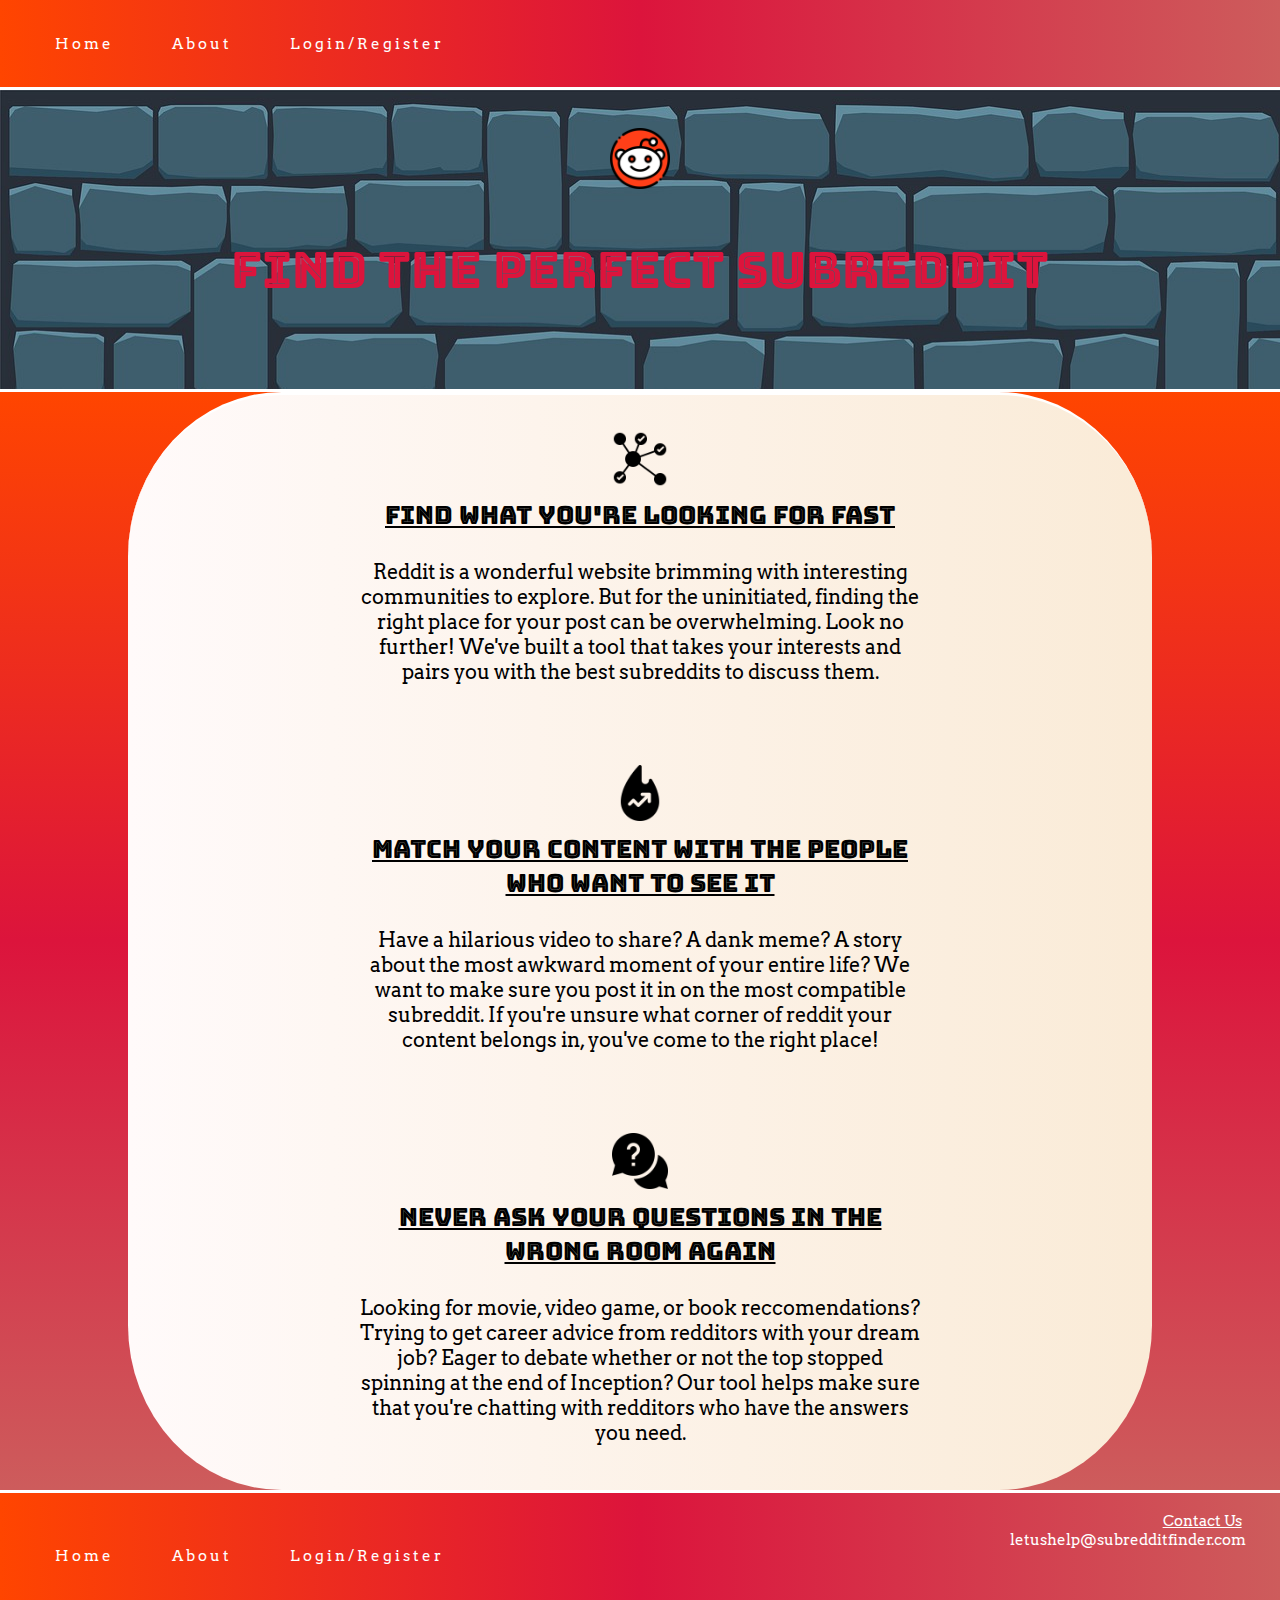
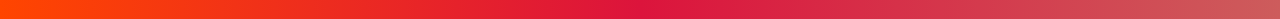
==== commit 939b0d3b: "Changed contact info." ====
--- a/index.html
+++ b/index.html
@@ -71,8 +71,6 @@
         <div class='contact'>
             <h3>Contact Us</h3>
             <ul>
-                <li>2020 Main Street</li>
-                <li>Anytown, USA 10101</li>
                 <li><a href="mailto:letushelp@subredditfinder.com">letushelp@subredditfinder.com</a></li>
             </ul>
         </div>
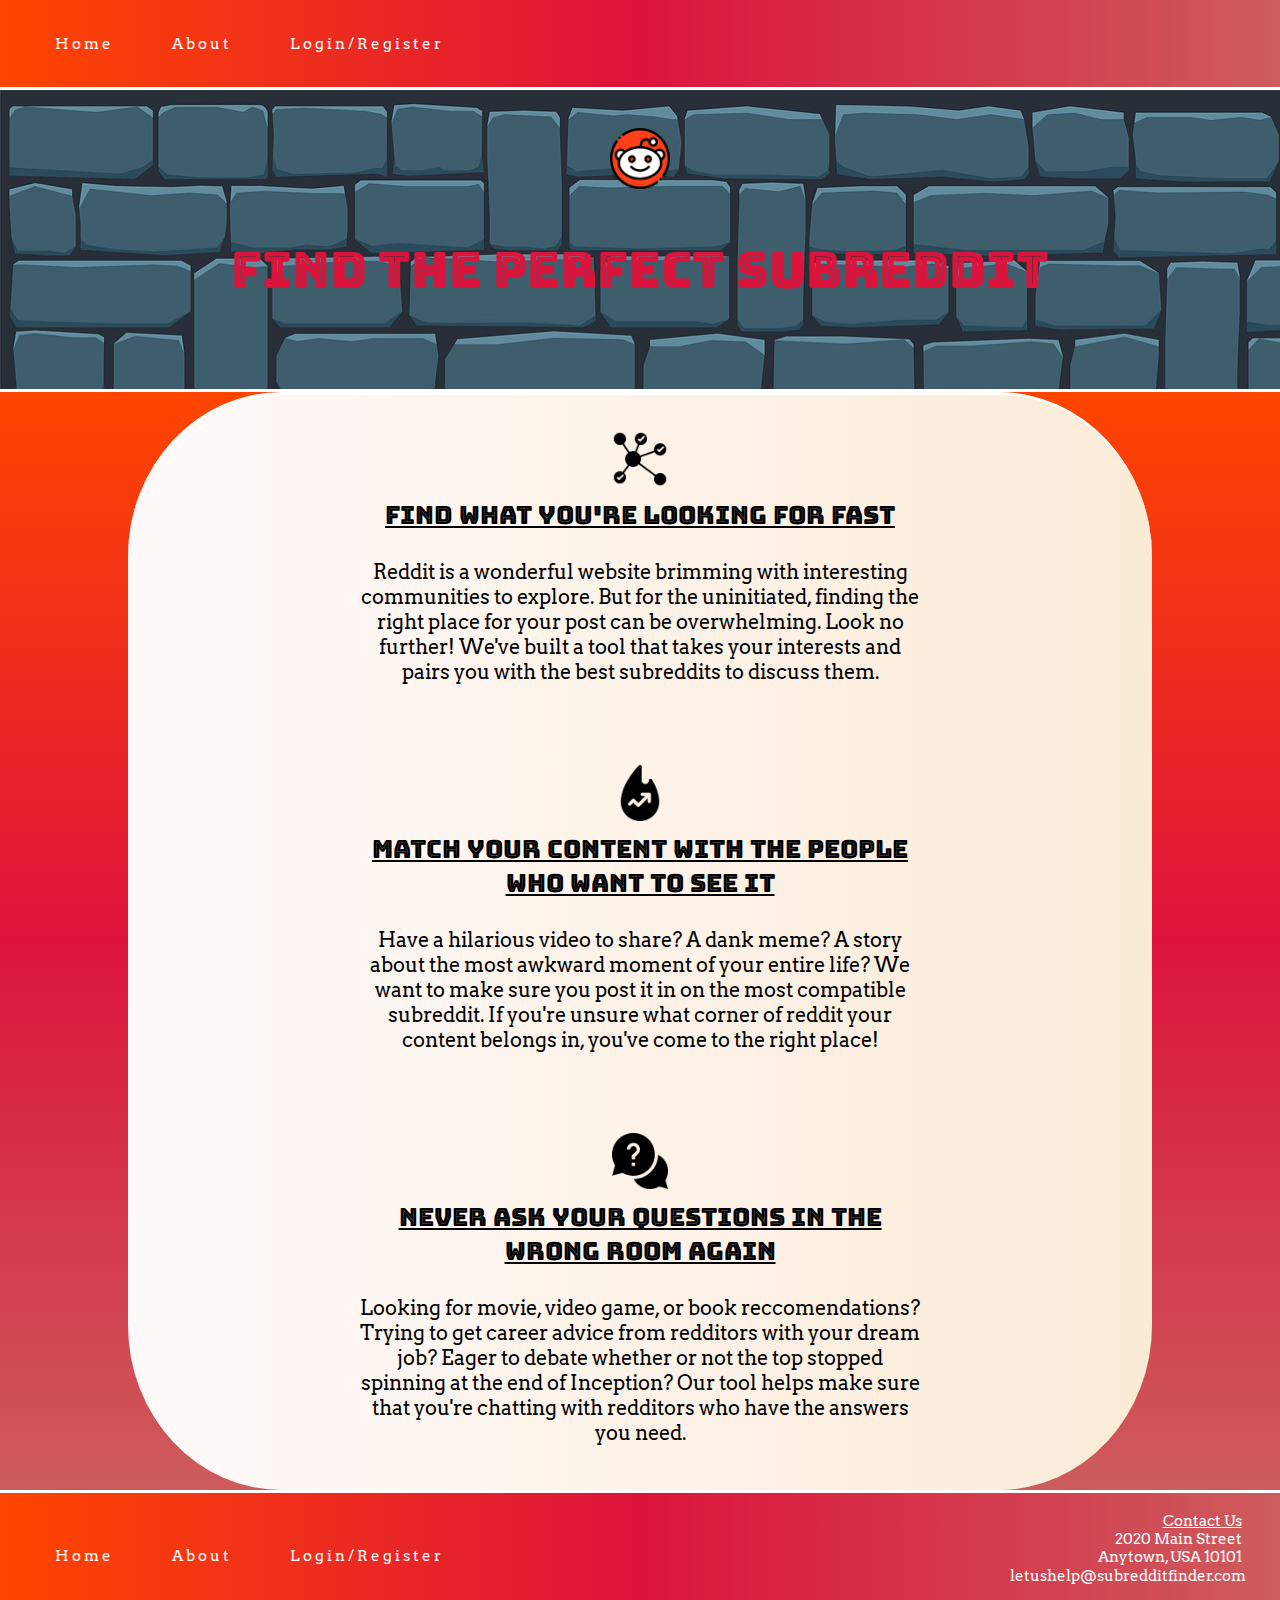
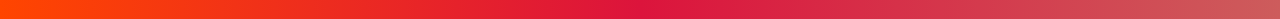
==== commit 20a1fef4: "Done." ====
--- a/index.html
+++ b/index.html
@@ -3,7 +3,7 @@
 <head>
     <meta charset="UTF-8">
     <meta name="viewport" content="width=device-width, initial-scale=1.0">
-    <title>Document</title>
+    <title>Subreddit Finder - Home</title>
     <link rel="stylesheet" href="index.css">
 </head>
 
@@ -71,6 +71,8 @@
         <div class='contact'>
             <h3>Contact Us</h3>
             <ul>
+                <li>2020 Main Street</li>
+                <li>Anytown, USA 10101</li>
                 <li><a href="mailto:letushelp@subredditfinder.com">letushelp@subredditfinder.com</a></li>
             </ul>
         </div>
--- a/index.css
+++ b/index.css
@@ -26,7 +26,6 @@
 *{
 font-family: 'Arvo', serif;
 /* border: 1px solid grey; */
-
 }
 
 header {
@@ -225,7 +224,8 @@
 }
 
 /* Responsive Design */
-
+/* I realize the rubric asked for a media query at 500px but I found that putting it at 800 made everything below that work
+as I wanted and made transitions in screen size go smoothly as well. */
 @media(max-width:800px) {
 
 
